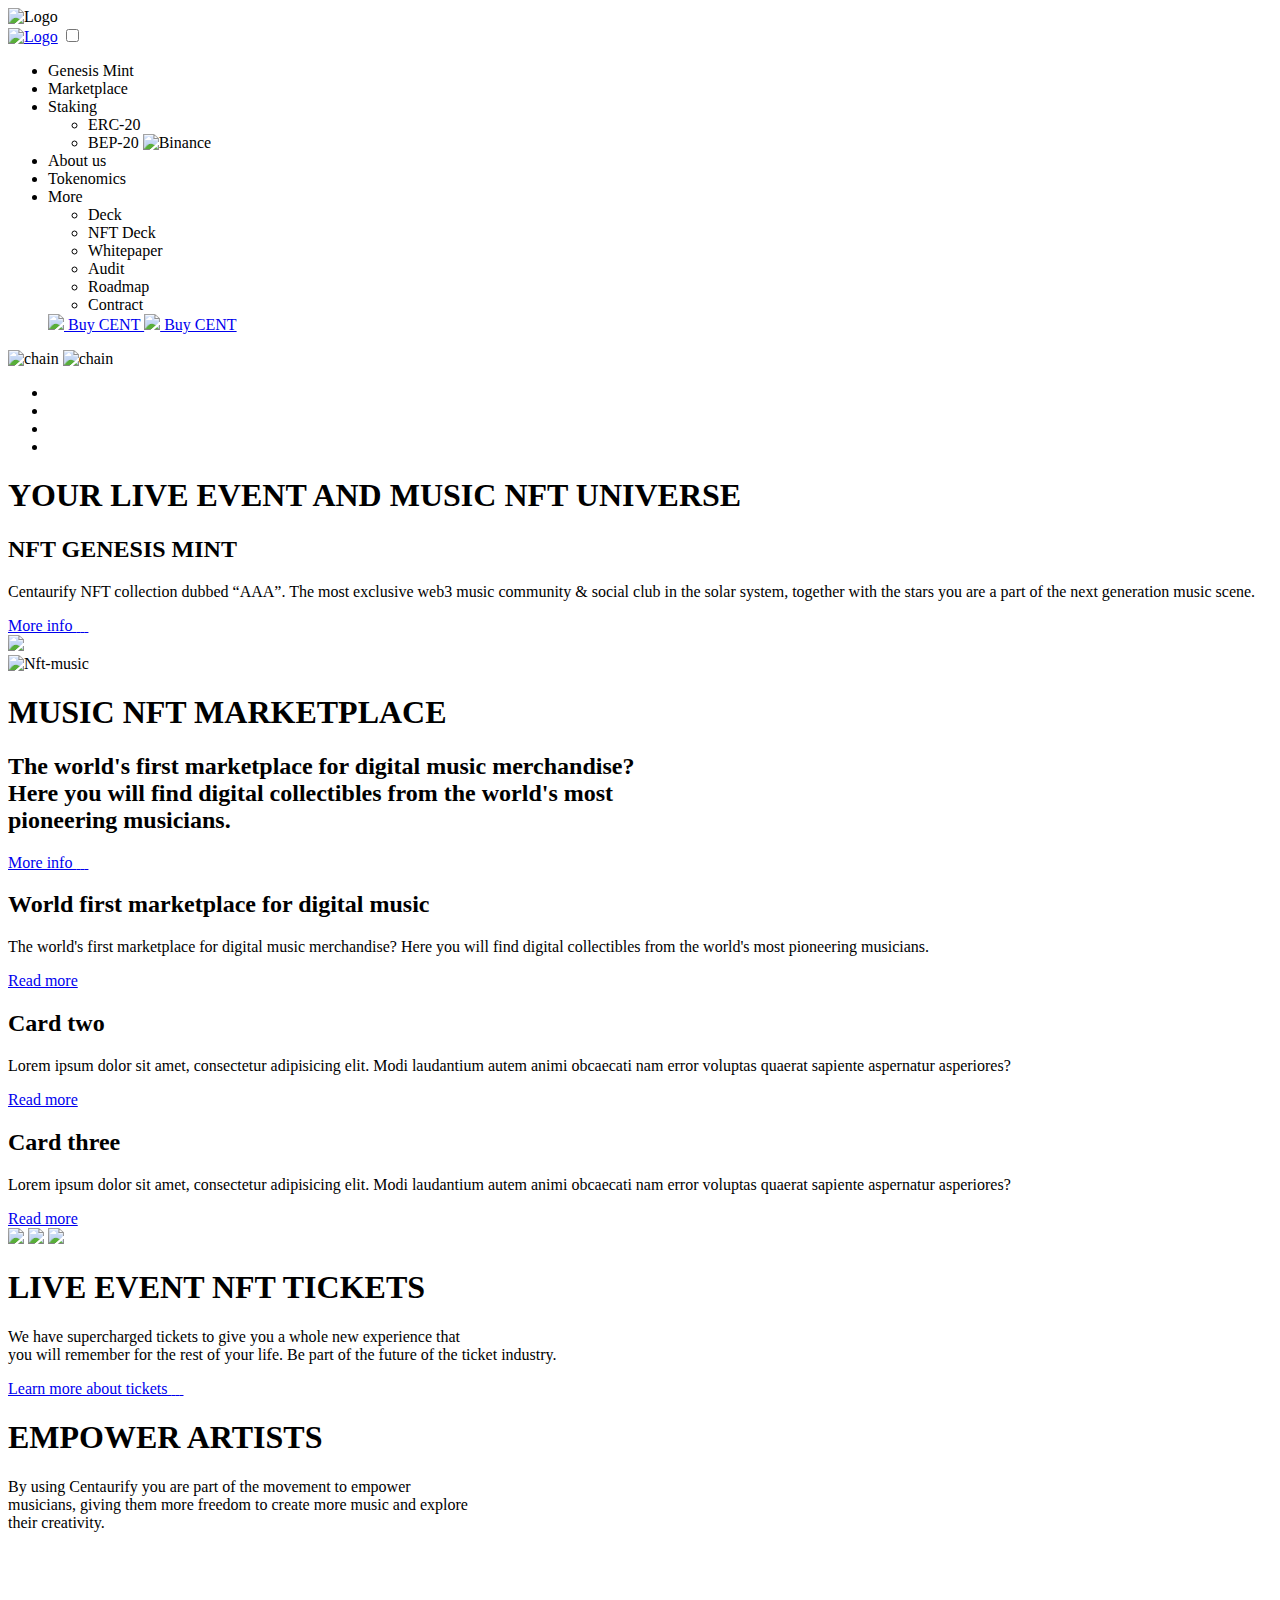
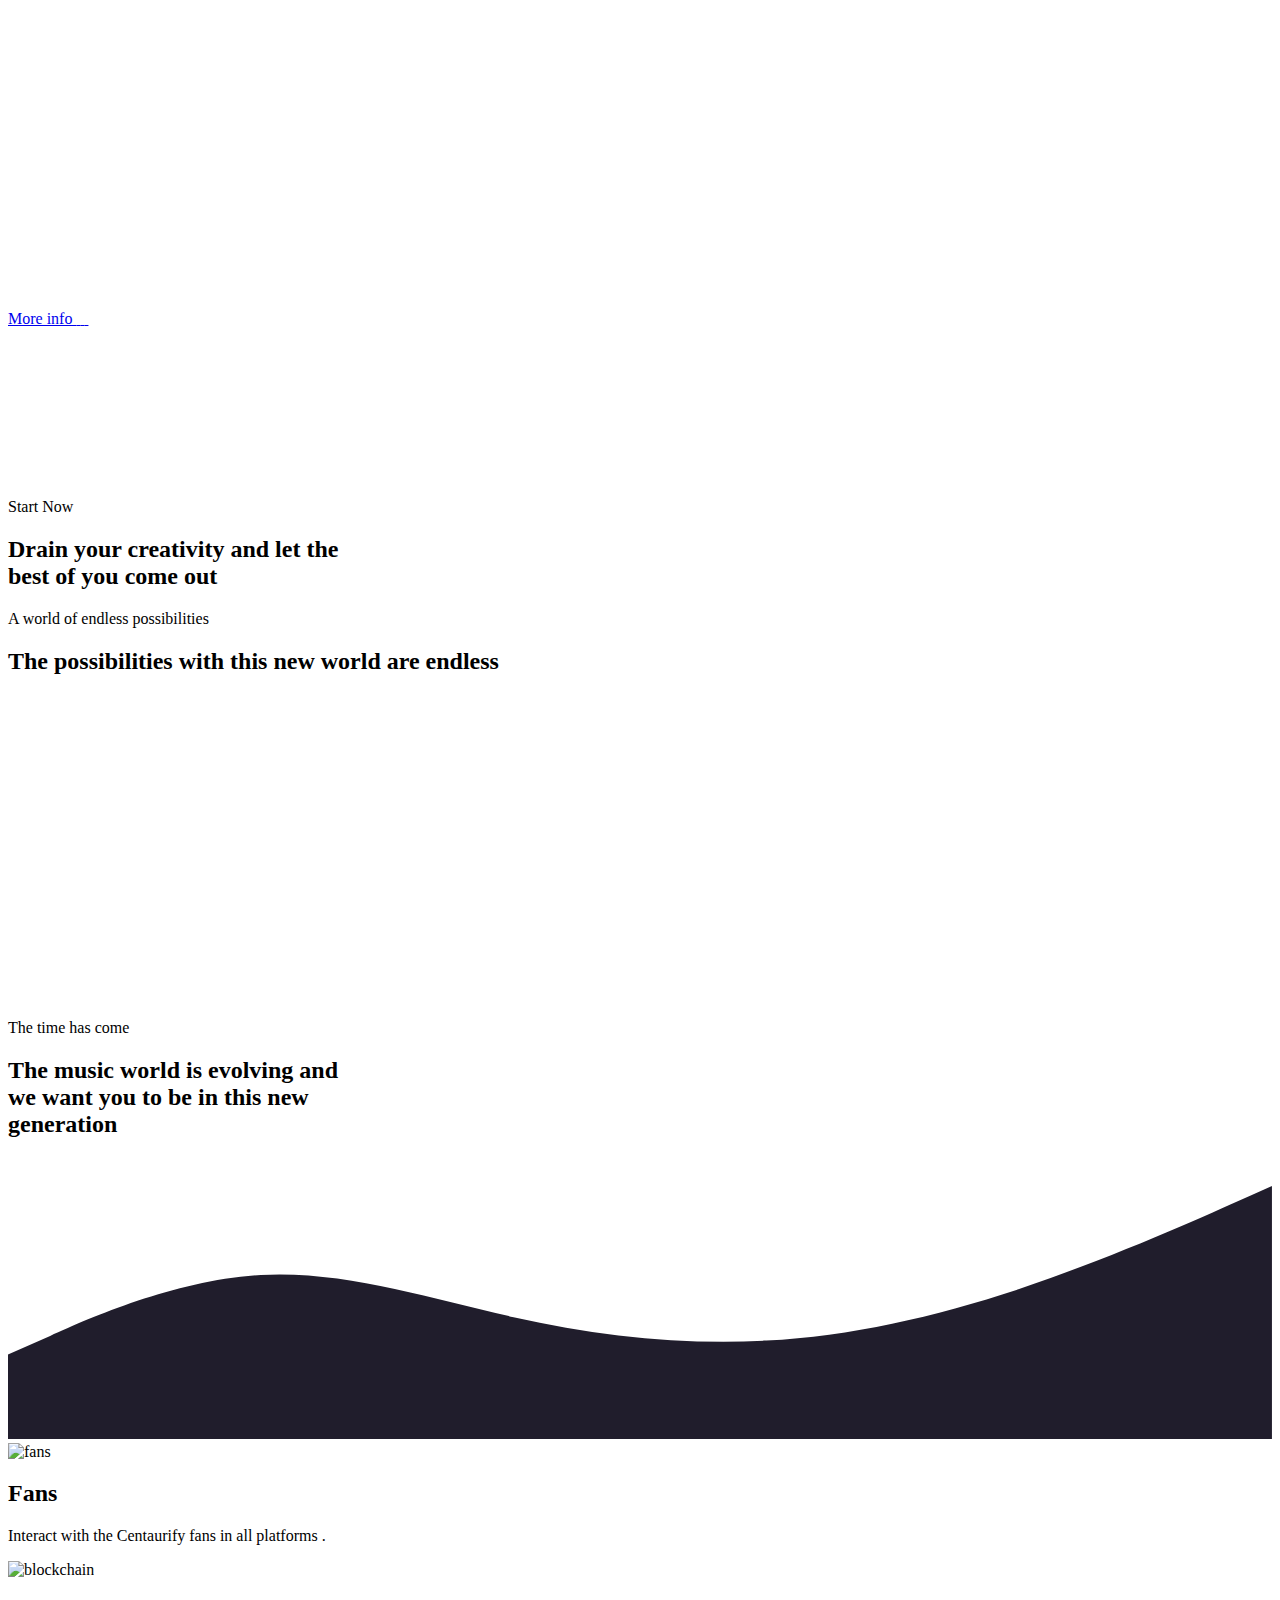
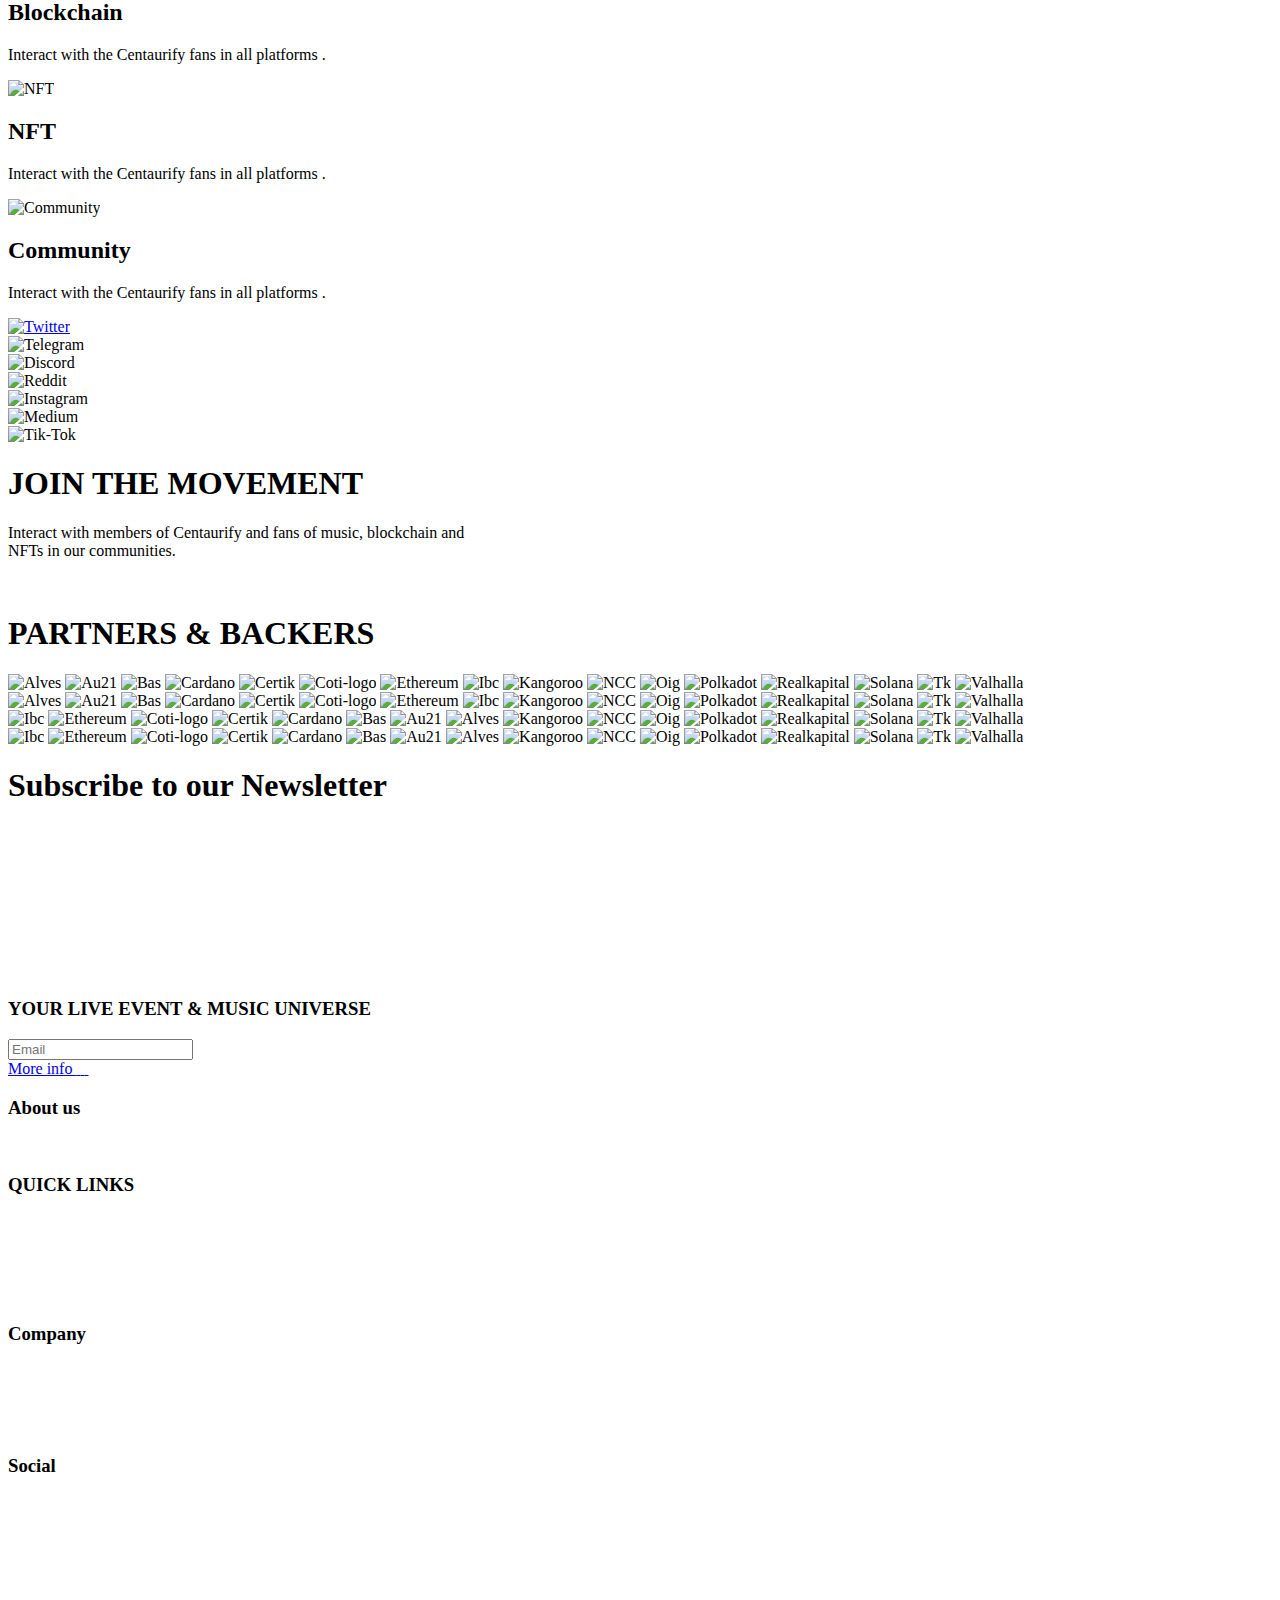
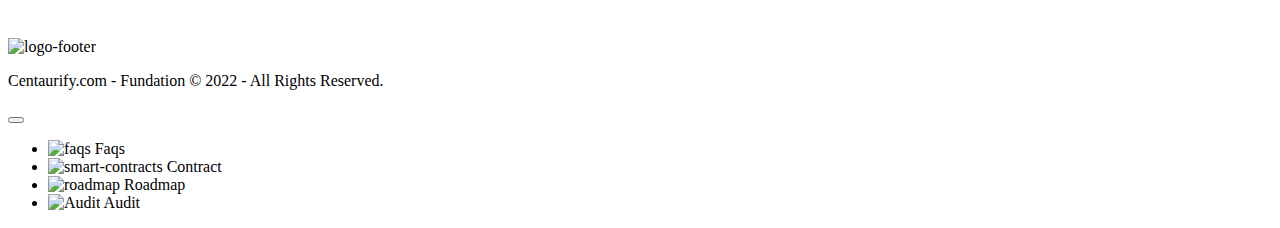
==== Centaurify/index.html @ be647e35 "Centaurify Templates" ====
<!DOCTYPE html>
<html lang="en">
<head>
    <meta charset="UTF-8">
    <meta http-equiv="X-UA-Compatible" content="IE=edge">
    <meta name="viewport" content="width=device-width, initial-scale=1.0">
    <title>Centaurify</title>
    <link rel="shortcut icon" href="/img/Centaurify-logo-removed.png" />
    <link href="https://unpkg.com/aos@2.3.1/dist/aos.css" rel="stylesheet">
    <link rel="stylesheet" href="/style.css" />
 
</head>
<body>

  <!-- Preloader Start -->


  <div class="preloader js-preloader">
    <img src="/img/CSS-Loader-unscreen.gif" alt="Logo">

</div>


<!-- Preloader Ends -->

    
  <!-- Header Section -->

  <header class="header">
    <a href="#" class="logo"
      ><img src="/img/Centaurify-logo-white.png" alt="Logo"
    /></a>

    <input type="checkbox" id="menu-bar" />
    <label for="menu-bar" class="fas fa-bars"></label>

    <nav class="nav">
      <ul class="nav__list">
        <li class="nav__listitem">Genesis Mint</li>
        <li class="nav__listitem">Marketplace
        </li>
        <li class="nav__listitem">Staking
          <ul class="nav__listitemdrop">
            <li>ERC-20 <i class="fab fa-ethereum"></i></li>
            <li>BEP-20 <img src="/img/icons8-binance-16.png" alt="Binance"></li> 
          </ul></li>

          <li class="nav__listitem">About us</li>
          <li class="nav__listitem">Tokenomics</li>
          <li class="nav__listitem">More
            <ul class="nav__listitemdrop-second">
              <li>Deck</li>
              <li>NFT Deck</li> 
              <li>Whitepaper</li> 
              <li>Audit</li> 
              <li>Roadmap</li> 
              <li>Contract</li> 
            </ul></li>

            
      <a class="cent-btn" href="#">
        <img class="cent-img" src="/img/uniswap.svg"> Buy CENT
      </a>

      <a class="cent-btn" href="#">
        <img class="cent-img" src="/img/pancakeswap.svg"> Buy CENT
      </a>




      </ul>
    </nav>
  </header>

<section class="home">
<div class="chains-img">
  <img src="/img/chains.png" alt="chain" class="chain1">
  <img src="/img/chains.png" alt="chain" class="chain2">
</div>

  <div class="slider">
    <ul>
      <li><img src="/img/cent-sneak.png" alt="" /></li>
      <li><img src="/img/cent-sneak.png" alt="" /></li>
      <li><img src="/img/cent-sneak.png" alt="" /></li>
      <li><img src="/img/cent-sneak.png" alt="" /></li>
    </ul>
  </div>

  <div class="container NFT-universe">
    
    <div class="content-home">
      <h1>YOUR LIVE EVENT AND <span class="gradient-text">MUSIC NFT</span> UNIVERSE</h1>
      <h2>NFT GENESIS MINT</h2>
      <p>Centaurify NFT collection dubbed “AAA”. The most exclusive web3 music community & social club in the solar system, together with the stars you are a part of the next generation music scene.</p>
      
      <div class="animated-btn">
        <a href="#" class="button">
          <span class="button__text">
              More info
          </span>
          <img src="/img/sound-waves-3d.webp" alt="" class="button__cone">
          <img src="/img/Purple-happy-face-removebg-preview.png" alt="" class="button__torus">
          <img src="/img/music-3d.webp" alt="" class="button__icosahedron">
          <img src="/img/Green-happy-face-removebg-preview.png" alt="" class="button__sphere">
      </a>
      </div>
    </div>

    <div class="video-gif">

<img src="/img/cent-ticket-purple-crop-unscreen.gif">

    </div>
  </div>
</section>

<section class="nft-marketplace">
  <div class="nft-marketplace-container">
   <div class="marketplace-content">
    <img class="nft-music-welcome" src="/img/Nft-music.png" alt="Nft-music">
<h1 >MUSIC NFT MARKETPLACE</h1>
<H2>The world's first marketplace for digital music merchandise?<br> Here you will find digital collectibles from the world's most <br>pioneering musicians.</H2>
<div class="animated-btn">
  <a href="#" class="button">
    <span class="button__text">
        More info
    </span>
    <img src="/img/sound-waves-3d.webp" alt="" class="button__cone">
    <img src="/img/Purple-happy-face-removebg-preview.png" alt="" class="button__torus">
    <img src="/img/music-3d.webp" alt="" class="button__icosahedron">
    <img src="/img/Green-happy-face-removebg-preview.png" alt="" class="button__sphere">
</a>
</div>
<div class="card-container">
  <div class="box">
    <span></span>
    <div class="card-content">
      <h2 >World first marketplace for digital music</h2>
      <p>The world's first marketplace for digital music merchandise? Here you will find digital collectibles from the world's most pioneering musicians.</p>
      <a href="#">Read more</a>
    </div>
  </div>

  <div class="box">
    <span></span>
    <div class="card-content">
      <h2>Card two</h2>
      <p>Lorem ipsum dolor sit amet, consectetur adipisicing elit. Modi laudantium autem animi obcaecati nam error voluptas quaerat sapiente aspernatur asperiores?</p>
      <a href="#">Read more</a>
    </div>
  </div>

  <div class="box">
    <span></span>
    <div class="card-content">
      <h2>Card three</h2>
      <p>Lorem ipsum dolor sit amet, consectetur adipisicing elit. Modi laudantium autem animi obcaecati nam error voluptas quaerat sapiente aspernatur asperiores?</p>
      <a href="#">Read more</a>
    </div>
  </div>





</div>

<div class="bubbles">
  <span style="--i:11;"></span>
  <span style="--i:12;"></span>
  <span style="--i:23;"></span>
  <span style="--i:10;"></span>
  <span style="--i:14;"></span>
  <span style="--i:23;"></span>
  <span style="--i:18;"></span>
  <span style="--i:16;"></span>
  <span style="--i:19;"></span>
  <span style="--i:20;"></span>
  <span style="--i:22;"></span>
  <span style="--i:25;"></span>
  <span style="--i:18;"></span>
  <span style="--i:21;"></span>
  
 

  
</div>
    </div>

    
    
    </div>
  </div>
</section>




<section id="section2">
  <div class="live-events-container">
    <div class="live-event-img">
      <img class="pack1" src="/img/pack1.png">
      <img class="pack2" src="/img/pack2.png">
      <img class="pack3" src="/img/pack3.png">
          </div>

         
          <div class="live-event-content">
            <h1>LIVE EVENT <span class="gradient-text">NFT TICKETS</span></h1>
            <p>We have supercharged tickets to give you a whole new experience that <br> you will remember for the rest of your life. Be part of the future of the ticket industry.</p>
            
           <div class="animated-btn">
  <a href="#" class="button">
    <span class="button__text">
        Learn more about tickets
    </span>
    <img src="/img/sound-waves-3d.webp" alt="" class="button__cone">
    <img src="/img/Purple-happy-face-removebg-preview.png" alt="" class="button__torus">
    <img src="/img/music-3d.webp" alt="" class="button__icosahedron">
    <img src="/img/Green-happy-face-removebg-preview.png" alt="" class="button__sphere">
</a>
</div>
          </div>



  </div>
</section>





<section class="empower-artists">
  <div class="empower-artists-container">
    

    <div class="empower-artists-content">
<h1>EMPOWER <span class="gradient-text">ARTISTS</span></h1>
<p>By using Centaurify you are part of the movement to empower<br> musicians, giving them more freedom to create more music and explore<br> their creativity.</p>


<div class="small-cards-container">


  <div class="small-card" data-aos="fade-right" data-aos-duration="900">
    <div class="small-image"><img src="/img/creativity.png"></div>
    <div class="small-content">
      <h2>Creativity</h2>
      <p class="special-p">Empower them with creativity</p>
    </div>
  </div>


<div class="small-card" data-aos="fade-right" data-aos-duration="1300">
  <div class="small-image"><img src="/img/freedom.png"></div>
  <div class="small-content">
    <h2>Freedom</h2>
    <p class="special-p">Empower them with creativity</p>
  </div>
</div>



<div class="small-card" data-aos="fade-right" data-aos-duration="1800">
  <div class="small-image"><img src="/img/empowerment.png"></div>
  <div class="small-content">
    <h2>Empower</h2>
    <p class="special-p">Empower them with creativity</p>
  </div>
</div>
  
</div>




<div class="animated-btn">
  <a href="#" class="button">
    <span class="button__text">
        More info
    </span>
    <img src="/img/sound-waves-3d.webp" alt="" class="button__cone">
    <img src="/img/Purple-happy-face-removebg-preview.png" alt="" class="button__torus">
    <img src="/img/music-3d.webp" alt="" class="button__icosahedron">
    <img src="/img/Green-happy-face-removebg-preview.png" alt="" class="button__sphere">
</a>
</div>
</div>

    <div class="empower-artists-cards-group">

      <div class="first-card-group">
        <div class="animated-gif">
          <video src="/img/Cent-video-1.mp4" autoplay loop muted ></video>
        </div>
        <div class="first-card-content">
          <p>Start Now</p>
          <h2>Drain your creativity and let the <br>best of you come out</h2>
        </div>
      </div>


      
      <div class="second-card-group">
<div class="second-card-content">
          <p>A world of endless possibilities</p>
          <h2>The possibilities with this new world are endless</h2>
        </div>


        <div class="second-animated-gif">

          
          <video src="/img/Cent-Tm-video.mp4" autoplay loop muted ></video>
          
        
      </div>
  </div>

  



  <div class="third-card-group">
    
    
    
            <div class="third-animated-gif">
              <video src="/img/last-cent-video.mp4" autoplay loop muted ></video>
          </div>

          <div class="third-card-content">
              <p>The time has come</p>
              <h2>The music world is evolving and <br>we want you to be in this new <br>generation</h2>
            </div>
      </div>
    </div>
</section>

<div class="background-divider"></div>
<section class="join-movement">
  <svg xmlns="http://www.w3.org/2000/svg" viewBox="0 0 1440 320">
    <path fill="#201D2C" fill-opacity="1" d="M0,224L48,202.7C96,181,192,139,288,133.3C384,128,480,160,576,181.3C672,203,768,213,864,208C960,203,1056,181,1152,149.3C1248,117,1344,75,1392,53.3L1440,32L1440,320L1392,320C1344,320,1248,320,1152,320C1056,320,960,320,864,320C768,320,672,320,576,320C480,320,384,320,288,320C192,320,96,320,48,320L0,320Z"></path>
  </svg>
  <div class="join-movement-container">
    <div class="movement-cards">
      
      <div class="col">
        <div class="card-move card-1">

          <div class="topic-image ">
            <img src="/img/fans.png" alt="fans">
          </div>
          
          <h2>Fans</h2>
          <div class="divider fans-divider"></div>
          <p>Interact with the Centaurify fans in all platforms .</p>
          
        </div>


        <div class="card-move card-2">
          <div class="topic-image">
            <img src="/img/blockchain.png" alt="blockchain">
          </div>
          
          <h2>Blockchain</h2>
          <div class="divider blockchain-divider"></div>
          <p>Interact with the Centaurify fans in all platforms .</p>
        </div>



        <div class="card-move card-3">
          <div class="topic-image">
            <img src="/img/mobile-nft.png" alt="NFT">
          </div>
          
          <h2>NFT</h2>
          <div class="divider NFT-divider"></div>
          <p>Interact with the Centaurify fans in all platforms .</p>
        </div>



        <div class="card-move card-4" >
          <div class="topic-image">
            <img src="/img/online-community.png" alt="Community">
          </div>
          
          <h2>Community</h2>
          <div class="divider Community-divider"></div>
          <p>Interact with the Centaurify fans in all platforms .</p>
        </div>

        <div class="social-media" >


  <div class="glass-btn blue-btn">
    <!--<div class="content">
      h
    </div> -->
    <a href="https://twitter.com/Centaurify" target="_blank">
      <img src="/img/Twitter-logo.svg.png" alt="Twitter" style="width: 2.5em;">
    </a>
    
  </div>

  <div class="glass-btn clear-blue-btn">
    <!-- <div class="content">
      e
    </div> -->
    <img src="/img/Telegram_logo.svg.png" alt="Telegram" style="width: 2.5em;">
  </div>
  
  <div class="glass-btn purple-btn">
    <!-- <div class="content">
      y
    </div> -->
    <img src="/img/Discord.png" alt="Discord" style="width: 2.5em;">
  </div>


  <div class="glass-btn orange-btn">
    <!-- <div class="content">
      e
    </div> -->
    <img src="/img/Reddit.png" alt="Reddit" style="width: 2.5em;">
  </div>


  <div class="glass-btn multi-color-btn">
    <!-- <div class="content">
      e
    </div> -->
    <img src="/img/Instagram_logo_2016.svg.webp" alt="Instagram" style="width: 2.5em;">
  </div>


  <div class="glass-btn black-btn">
    <!-- <div class="content">
      e
    </div> -->
    <img src="/img/Medium.png" alt="Medium" style="width: 2.5em;">
  </div>

  <div class="glass-btn blue-tik-btn">
    <!-- <div class="content">
      e
    </div> -->
    <img src="/img/TikTok.png" alt="Tik-Tok" style="width: 2.5em;">
  </div>
</div>




      </div>
    </div>
    <div class="movement-content">
      <h1>JOIN THE MOVEMENT</h1>
<p>Interact with members of Centaurify and fans of music, blockchain and <br>NFTs in our communities.</p>


<div class="tickets-pics" data-aos="fade-up" data-aos-duration="1800">
  <img src="/img/Purple-ticket.png" class="purple-ticket" alt="Purple-ticket">
  <img src="/img/Golden-ticket.png" class="golden-ticket" alt="Purple-ticket">
  <img src="/img/Blue-ticket.png" class="blue-ticket" alt="Purple-ticket">
</div>

    
    </div>
  </div>
</section>


<section class="partners">

  <div class="partners-content">
<h1>PARTNERS & BACKERS</h1>
  </div>


  <article class="wrapper">
    <div class="marquee">
      <div class="marquee__group">
        <img src="/Partners-img/alves_ventures.svg" alt="Alves">

        <img src="/Partners-img/au21_capital.svg" alt="Au21">
        
        <img src="/Partners-img/bas.svg" alt="Bas">
        
        <img src="/Partners-img/cardano_logo.svg" alt="Cardano">
        
        <img src="/Partners-img/certik_logo.svg" alt="Certik">

        <img src="/Partners-img/coti_logo.svg" alt="Coti-logo">

        <img src="/Partners-img/ethereum_logo.svg" alt="Ethereum">

        <img src="/Partners-img/ibc.svg" alt="Ibc">

        <img src="/Partners-img/kangaroo.svg" alt="Kangoroo">

        <img src="/Partners-img/n_c_c.svg" alt="NCC">

        <img src="/Partners-img/oig.svg" alt="Oig">

        <img src="/Partners-img/polkadot_logo.svg" alt="Polkadot">

        <img src="/Partners-img/realkapital_investor.svg" alt="Realkapital">

        <img src="/Partners-img/solana_logo.svg" alt="Solana">

        <img src="/Partners-img/tk.svg" alt="Tk">

        <img src="/Partners-img/valhalla_capital.svg" alt="Valhalla">

      </div>
  
      <div aria-hidden="true" class="marquee__group">
        <img src="/Partners-img/alves_ventures.svg" alt="Alves">
        
        <img src="/Partners-img/au21_capital.svg" alt="Au21">

        <img src="/Partners-img/bas.svg" alt="Bas">


        <img src="/Partners-img/cardano_logo.svg" alt="Cardano">
        
        
        <img src="/Partners-img/certik_logo.svg" alt="Certik">

        <img src="/Partners-img/coti_logo.svg" alt="Coti-logo">

        <img src="/Partners-img/ethereum_logo.svg" alt="Ethereum">
        
       
        <img src="/Partners-img/ibc.svg" alt="Ibc">

        <img src="/Partners-img/kangaroo.svg" alt="Kangoroo">

        <img src="/Partners-img/n_c_c.svg" alt="NCC">

        <img src="/Partners-img/oig.svg" alt="Oig">

        <img src="/Partners-img/polkadot_logo.svg" alt="Polkadot">

        <img src="/Partners-img/realkapital_investor.svg" alt="Realkapital">

        <img src="/Partners-img/solana_logo.svg" alt="Solana">

        <img src="/Partners-img/tk.svg" alt="Tk">

        <img src="/Partners-img/valhalla_capital.svg" alt="Valhalla">

      </div>
    </div>
  
    <div class="marquee marquee--reverse">
      <div class="marquee__group">
        
        <img src="/Partners-img/ibc.svg" alt="Ibc">
        
        <img src="/Partners-img/ethereum_logo.svg" alt="Ethereum">
        
        <img src="/Partners-img/coti_logo.svg" alt="Coti-logo">
        
        <img src="/Partners-img/certik_logo.svg" alt="Certik">
        
        <img src="/Partners-img/cardano_logo.svg" alt="Cardano">
        
        <img src="/Partners-img/bas.svg" alt="Bas">
        
        <img src="/Partners-img/au21_capital.svg" alt="Au21">

        <img src="/Partners-img/alves_ventures.svg" alt="Alves">

        <img src="/Partners-img/kangaroo.svg" alt="Kangoroo">

        <img src="/Partners-img/n_c_c.svg" alt="NCC">

        <img src="/Partners-img/oig.svg" alt="Oig">

        <img src="/Partners-img/polkadot_logo.svg" alt="Polkadot">

        <img src="/Partners-img/realkapital_investor.svg" alt="Realkapital">

        <img src="/Partners-img/solana_logo.svg" alt="Solana">

        <img src="/Partners-img/tk.svg" alt="Tk">

        <img src="/Partners-img/valhalla_capital.svg" alt="Valhalla">

      </div>
  
      <div aria-hidden="true" class="marquee__group">
       
        <img src="/Partners-img/ibc.svg" alt="Ibc">
        
        <img src="/Partners-img/ethereum_logo.svg" alt="Ethereum">
        
        <img src="/Partners-img/coti_logo.svg" alt="Coti-logo">
        
        <img src="/Partners-img/certik_logo.svg" alt="Certik">
        
        <img src="/Partners-img/cardano_logo.svg" alt="Cardano">
        
        <img src="/Partners-img/bas.svg" alt="Bas">
        
        <img src="/Partners-img/au21_capital.svg" alt="Au21">


        <img src="/Partners-img/alves_ventures.svg" alt="Alves">

        <img src="/Partners-img/kangaroo.svg" alt="Kangoroo">

        <img src="/Partners-img/n_c_c.svg" alt="NCC">

        <img src="/Partners-img/oig.svg" alt="Oig">

        <img src="/Partners-img/polkadot_logo.svg" alt="Polkadot">

        <img src="/Partners-img/realkapital_investor.svg" alt="Realkapital">

        <img src="/Partners-img/solana_logo.svg" alt="Solana">

        <img src="/Partners-img/tk.svg" alt="Tk">

        <img src="/Partners-img/valhalla_capital.svg" alt="Valhalla">

      </div>
    </div>
  </article>
  
  <svg style="display: none" xmlns="http://www.w3.org/2000/svg">
    <defs>

      
      <symbol id="mcdonalds" viewBox="0 0 24 24">
        <path d="M17.243 3.006c2.066 0 3.742 8.714 3.742 19.478H24c0-11.588-3.042-20.968-6.766-20.968-2.127 0-4.007 2.81-5.248 7.227-1.241-4.416-3.121-7.227-5.231-7.227C3.031 1.516 0 10.888 0 22.476h3.014c0-10.763 1.658-19.47 3.724-19.47 2.066 0 3.741 8.05 3.741 17.98h2.997c0-9.93 1.684-17.98 3.75-17.98Z" />
      </symbol>
  
      <symbol id="jordan" viewBox="0 0 24 24">
        <path d="M13.55 2.194v-.075c0-.35.113-.663.338-.938.225-.275.512-.412.862-.412s.663.112.938.337.425.525.45.9c.025.375-.088.688-.338.938s-.55.375-.9.375l-.225.075.075.112-.075.413-.15 1.2c.05.05.075.1.075.15l-.15.75c-.05.1-.1.175-.15.225l-.075.3a22.59 22.59 0 01-.45 1.575v.15c-.05.25-.087.45-.112.6-.025.15-.113.4-.263.75-.1.2-.1.525 0 .975l.075.075c0 .15.063.325.188.525s.187.375.187.525c.05 1-.025 1.85-.225 2.55l.15.45c.6.3.775.625.525.975l.375.15c.6.3 1.025.562 1.275.787.25.225.5.463.75.713.2.05.35.125.45.225l.225.075c1.05.7 2.1 1.55 3.15 2.55l.3.225v.075l-.075.15.225.15h.075c.15.1.25.15.3.15h.075c.05 0 .1-.025.15-.075l.15-.075c.1-.1.2-.175.3-.225h.3c.05 0 .05.025 0 .075l-.3.15-.375.45h.525l.525.075c.15-.05.275-.1.375-.15l.375-.225c.15-.05.3 0 .45.15h.075c.05.05.025.125-.075.225l-.9.825c-.25.2-.475.325-.675.375l-.975.675c-.05.05-.1.05-.15 0l-.225-.3-.15-.3-.188-.263-.225-.3-.187-.225-.15-.187-.3-.225c-.1 0-.2-.025-.3-.075l-.975-.75c-.15 0-.325-.075-.525-.225-.75-.65-1.25-1.05-1.5-1.2l-.45-.3-.9-.15c-.3-.05-.7-.2-1.2-.45l-.6-.3c-.4-.2-.675-.3-.825-.3l-.3-.15c-.2-.05-.35-.1-.45-.15l-.15-.15c-.1 0-.2.025-.3.075l-1.5.75-1.875.825c-.5.4-.975.725-1.425.975l-.825.375-1.275.9c-.1.1-.2.1-.3 0l-.15.15c-.15.05-.25.075-.3.075l-.3.15v.15H3.2l-.15.225c-.1.2-.2.312-.3.337-.1.025-.162.063-.187.113a.434.434 0 01-.075.112l-.15.15-.225.15-.338-.037-.45.075-.3.075c-.25.05-.45.012-.6-.113-.15-.125-.275-.312-.375-.562-.1-.15-.05-.275.15-.375l.075-.075c.05-.05.125-.075.225-.075h.45l.6-.225.3-.075c0-.1.025-.175.075-.225.05-.05.125-.075.225-.075v-.075a.666.666 0 01-.075-.3c-.05-.1-.063-.175-.037-.225.025-.05.05-.075.075-.075h.037l.075.225c.05.25.125.325.225.225l.075-.15c.05-.1.125-.15.225-.15l.15.15.15-.15-.075-.075c0-.05.025-.075.075-.075l.3-.3c.25-.3.55-.575.9-.825.7-.55 1.45-.975 2.25-1.275.25-.25.525-.375.825-.375.2-.35.5-.725.9-1.125.35-.25.6-.425.75-.525.1-.2.225-.3.375-.3h.075l.15-.15c.1-.05.175-.1.225-.15v-.375c0-.25.025-.45.075-.6.05-.15.175-.225.375-.225l.3-.3c-.1-.2-.15-.425-.15-.675h-.075c-.1-.15-.15-.3-.15-.45-.15-.25-.25-.45-.3-.6H9.65c-.05.15-.175.25-.375.3l-.075.15c-.2.35-.375.612-.525.787-.15.175-.425.388-.825.638-.25.25-.425.525-.525.825-.05.15-.05.3 0 .45l-.075.15h.075c0 .1.025.15.075.15h.075c.1.05.15.112.15.187s-.075.1-.225.075a.606.606 0 01-.337-.15c-.075-.075-.138-.112-.188-.112l-.225.225c-.1.15-.2.212-.3.187-.1-.025-.125-.062-.075-.112l.075-.075c.05-.1.05-.15 0-.15l-.6.15c-.05.05-.112.05-.187 0s-.063-.1.037-.15l.375-.15c0-.05-.025-.075-.075-.075-.2.1-.4.125-.6.075l-.375-.075-.075-.075c0-.05.025-.075.075-.075.2.05.45.025.75-.075l.525-.225.6-.675.075-.15c.2-.4.413-.763.638-1.088a3.68 3.68 0 01.712-.787l.075-.3c.1-.2.2-.375.3-.525.1-.15.225-.35.375-.6l.225-.3c.2-.3.425-.45.675-.45l.225-.225c.05-.05.075-.125.075-.225l.15-.15-.075-.075c-.3-.25-.45-.475-.45-.675-.05-.35.063-.65.338-.9s.55-.363.825-.338c.275.025.487.113.637.263l.15.15c.05 0 .075.025.075.075l.3.15v.225c.1.1.15.175.15.225.1-.15.25-.325.45-.525l.375-1.2c0-.2.05-.4.15-.6l.15-.225v-.15l.225-.9h.15l.225-.9a.933.933 0 000-.525l-.3-.75-.15-.6z" />
      </symbol>
  
      <symbol id="aws" viewBox="0 0 24 24">
        <path d="M6.763 10.036c0 .296.032.535.088.71.064.176.144.368.256.576.04.063.056.127.056.183 0 .08-.048.16-.152.24l-.503.335a.383.383 0 0 1-.208.072c-.08 0-.16-.04-.239-.112a2.47 2.47 0 0 1-.287-.375 6.18 6.18 0 0 1-.248-.471c-.622.734-1.405 1.101-2.347 1.101-.67 0-1.205-.191-1.596-.574-.391-.384-.59-.894-.59-1.533 0-.678.239-1.23.726-1.644.487-.415 1.133-.623 1.955-.623.272 0 .551.024.846.064.296.04.6.104.918.176v-.583c0-.607-.127-1.03-.375-1.277-.255-.248-.686-.367-1.3-.367-.28 0-.568.031-.863.103-.295.072-.583.16-.862.272a2.287 2.287 0 0 1-.28.104.488.488 0 0 1-.127.023c-.112 0-.168-.08-.168-.247v-.391c0-.128.016-.224.056-.28a.597.597 0 0 1 .224-.167c.279-.144.614-.264 1.005-.36a4.84 4.84 0 0 1 1.246-.151c.95 0 1.644.216 2.091.647.439.43.662 1.085.662 1.963v2.586zm-3.24 1.214c.263 0 .534-.048.822-.144.287-.096.543-.271.758-.51.128-.152.224-.32.272-.512.047-.191.08-.423.08-.694v-.335a6.66 6.66 0 0 0-.735-.136 6.02 6.02 0 0 0-.75-.048c-.535 0-.926.104-1.19.32-.263.215-.39.518-.39.917 0 .375.095.655.295.846.191.2.47.296.838.296zm6.41.862c-.144 0-.24-.024-.304-.08-.064-.048-.12-.16-.168-.311L7.586 5.55a1.398 1.398 0 0 1-.072-.32c0-.128.064-.2.191-.2h.783c.151 0 .255.025.31.08.065.048.113.16.16.312l1.342 5.284 1.245-5.284c.04-.16.088-.264.151-.312a.549.549 0 0 1 .32-.08h.638c.152 0 .256.025.32.08.063.048.12.16.151.312l1.261 5.348 1.381-5.348c.048-.16.104-.264.16-.312a.52.52 0 0 1 .311-.08h.743c.127 0 .2.065.2.2 0 .04-.009.08-.017.128a1.137 1.137 0 0 1-.056.2l-1.923 6.17c-.048.16-.104.263-.168.311a.51.51 0 0 1-.303.08h-.687c-.151 0-.255-.024-.32-.08-.063-.056-.119-.16-.15-.32l-1.238-5.148-1.23 5.14c-.04.16-.087.264-.15.32-.065.056-.177.08-.32.08zm10.256.215c-.415 0-.83-.048-1.229-.143-.399-.096-.71-.2-.918-.32-.128-.071-.215-.151-.247-.223a.563.563 0 0 1-.048-.224v-.407c0-.167.064-.247.183-.247.048 0 .096.008.144.024.048.016.12.048.2.08.271.12.566.215.878.279.319.064.63.096.95.096.502 0 .894-.088 1.165-.264a.86.86 0 0 0 .415-.758.777.777 0 0 0-.215-.559c-.144-.151-.416-.287-.807-.415l-1.157-.36c-.583-.183-1.014-.454-1.277-.813a1.902 1.902 0 0 1-.4-1.158c0-.335.073-.63.216-.886.144-.255.335-.479.575-.654.24-.184.51-.32.83-.415.32-.096.655-.136 1.006-.136.175 0 .359.008.535.032.183.024.35.056.518.088.16.04.312.08.455.127.144.048.256.096.336.144a.69.69 0 0 1 .24.2.43.43 0 0 1 .071.263v.375c0 .168-.064.256-.184.256a.83.83 0 0 1-.303-.096 3.652 3.652 0 0 0-1.532-.311c-.455 0-.815.071-1.062.223-.248.152-.375.383-.375.71 0 .224.08.416.24.567.159.152.454.304.877.44l1.134.358c.574.184.99.44 1.237.767.247.327.367.702.367 1.117 0 .343-.072.655-.207.926-.144.272-.336.511-.583.703-.248.2-.543.343-.886.447-.36.111-.734.167-1.142.167zM21.698 16.207c-2.626 1.94-6.442 2.969-9.722 2.969-4.598 0-8.74-1.7-11.87-4.526-.247-.223-.024-.527.272-.351 3.384 1.963 7.559 3.153 11.877 3.153 2.914 0 6.114-.607 9.06-1.852.439-.2.814.287.383.607zM22.792 14.961c-.336-.43-2.22-.207-3.074-.103-.255.032-.295-.192-.063-.36 1.5-1.053 3.967-.75 4.254-.399.287.36-.08 2.826-1.485 4.007-.215.184-.423.088-.327-.151.32-.79 1.03-2.57.695-2.994z" />
      </symbol>
  
      <symbol id="spotify" viewBox="0 0 24 24">
        <path d="M12 0C5.4 0 0 5.4 0 12s5.4 12 12 12 12-5.4 12-12S18.66 0 12 0zm5.521 17.34c-.24.359-.66.48-1.021.24-2.82-1.74-6.36-2.101-10.561-1.141-.418.122-.779-.179-.899-.539-.12-.421.18-.78.54-.9 4.56-1.021 8.52-.6 11.64 1.32.42.18.479.659.301 1.02zm1.44-3.3c-.301.42-.841.6-1.262.3-3.239-1.98-8.159-2.58-11.939-1.38-.479.12-1.02-.12-1.14-.6-.12-.48.12-1.021.6-1.141C9.6 9.9 15 10.561 18.72 12.84c.361.181.54.78.241 1.2zm.12-3.36C15.24 8.4 8.82 8.16 5.16 9.301c-.6.179-1.2-.181-1.38-.721-.18-.601.18-1.2.72-1.381 4.26-1.26 11.28-1.02 15.721 1.621.539.3.719 1.02.419 1.56-.299.421-1.02.599-1.559.3z" />
      </symbol>
  
      <symbol id="burger-king" viewBox="0 0 24 24">
        <path d="M15.39 12.614c-.72 0-1.11.538-1.11 1.215v1.508c0 .125-.043.182-.12.182-.056 0-.098-.035-.147-.133l-.971-1.885c-.37-.72-.755-.887-1.196-.887-.734 0-1.14.552-1.14 1.243v4.314c0 .678.392 1.215 1.112 1.215.72 0 1.112-.537 1.112-1.215v-1.507c0-.126.042-.182.119-.182.055 0 .097.035.146.133l.972 1.885c.37.719.769.886 1.195.886.735 0 1.14-.551 1.14-1.242v-4.315c0-.677-.391-1.215-1.111-1.215zm-4.02-.405c.364 0 .68-.286.68-.642 0-.238-.099-.412-.224-.572-.203-.266-.385-.496-.476-.74-.02-.056-.007-.105.056-.154.217-.167.469-.537.469-1.124 0-.886-.734-1.389-1.622-1.389h-.79c-.553 0-.819.321-.819.754v3.114c0 .419.245.754.692.754.448 0 .693-.335.693-.754v-.74c0-.09.042-.133.111-.133.084 0 .112.049.126.133.063.356.23.837.42 1.082.237.314.46.411.685.411zm-1.146-2.666h-.098c-.119 0-.175-.07-.175-.161v-.474c0-.09.056-.16.175-.16h.098c.294 0 .385.208.385.39 0 .174-.091.405-.385.405zm-3.761 2.666c1.132 0 1.734-.677 1.734-1.528V8.328c0-.419-.245-.754-.692-.754-.448 0-.693.335-.693.754v2.276c0 .167-.097.363-.35.363-.251 0-.335-.196-.335-.363V8.328c0-.419-.252-.754-.7-.754-.447 0-.691.335-.691.754v2.353c0 .852.594 1.528 1.727 1.528zm12.011-.034c.392 0 .7-.23.7-.65 0-.412-.308-.642-.7-.642h-.63c-.118 0-.174-.07-.174-.16v-.133c0-.091.056-.161.175-.161h.482c.336 0 .602-.202.602-.559 0-.355-.266-.558-.602-.558h-.482c-.12 0-.175-.07-.175-.16V9.04c0-.091.056-.161.175-.161h.629c.392 0 .7-.23.7-.65 0-.411-.308-.642-.7-.642h-1.321c-.553 0-.818.321-.818.754v3.079c0 .432.265.754.818.754h1.321zm2.642 3.127h-.342c-.615 0-1.09.286-1.09.914 0 .573.517.845.901.845.189 0 .322.056.322.202 0 .182-.224.3-.462.3-.79 0-1.328-.537-1.328-1.535 0-1.11.734-1.515 1.3-1.515.692 0 .804.349 1.287.349a.927.927 0 0 0 .936-.915.95.95 0 0 0-.398-.788c-.427-.315-1.07-.545-1.979-.545-1.629 0-3.216 1.026-3.216 3.414 0 2.282 1.587 3.35 3.153 3.35 1.643 0 2.685-1.012 2.685-2.492 0-.935-.587-1.584-1.769-1.584zm-12.43-2.688c-.783 0-1.21.587-1.21 1.32v4.132c0 .734.427 1.32 1.21 1.32.783 0 1.21-.586 1.21-1.32v-4.132c0-.733-.427-1.32-1.21-1.32zm11.494-.405c.447 0 .692-.335.692-.754v-.74c0-.09.042-.132.112-.132.084 0 .111.049.125.133.063.355.231.837.42 1.082.238.314.461.412.685.412.363 0 .678-.286.678-.643 0-.237-.098-.412-.224-.572-.237-.3-.384-.496-.475-.74-.02-.056-.007-.105.056-.153.217-.168.469-.538.469-1.124 0-.887-.735-1.39-1.623-1.39h-.79c-.552 0-.817.321-.817.754v3.114c0 .419.244.753.692.753zm.615-3.301c0-.09.056-.161.175-.161h.098c.293 0 .384.21.384.391 0 .175-.09.405-.384.405h-.098c-.12 0-.175-.07-.175-.16zm-18.87 3.267h.986c.93 0 1.496-.622 1.496-1.397 0-.621-.37-.907-.454-.977-.035-.028-.07-.056-.07-.084 0-.035.021-.048.056-.09.133-.154.266-.398.266-.754 0-.838-.567-1.285-1.448-1.285h-.832c-.552 0-.817.321-.817.754v3.079c0 .433.265.754.817.754zm.413-3.386c0-.09.056-.16.175-.16h.09c.301 0 .392.209.392.39 0 .168-.09.405-.391.405h-.091c-.12 0-.175-.07-.175-.16zm0 1.634c0-.091.056-.161.175-.161h.126c.335 0 .433.223.433.426 0 .181-.098.44-.433.44h-.126c-.12 0-.175-.07-.175-.161zm11.878 1.794c1.098 0 1.79-.699 1.79-1.718 0-.649-.391-1.096-1.174-1.096h-.224c-.413 0-.734.196-.734.636 0 .39.342.58.601.58.133 0 .217.041.217.139 0 .125-.147.21-.315.21-.524 0-.88-.37-.88-1.062 0-.768.489-1.047.866-1.047.462 0 .539.238.86.238.37 0 .623-.308.623-.629a.669.669 0 0 0-.266-.544c-.294-.217-.706-.377-1.321-.377-1.084 0-2.14.712-2.14 2.36 0 1.576 1.056 2.31 2.097 2.31zm-8.718 3.762a.354.354 0 0 1-.07-.188c0-.077.042-.133.126-.21.196-.181.678-.635.944-1.047.202-.314.286-.6.286-.837 0-.607-.552-1.082-1.153-1.082-.385 0-.748.216-.993.614-.329.53-.72 1.145-.972 1.39-.063.062-.098.076-.146.076-.084 0-.12-.056-.12-.146v-.699c0-.684-.405-1.235-1.139-1.235-.74 0-1.14.551-1.14 1.235v4.3c0 .685.399 1.237 1.14 1.237.734 0 1.14-.552 1.14-1.236v-.991c0-.084.035-.147.119-.147.111 0 .14.112.167.168.161.384.63 1.2 1.063 1.682.294.32.657.524 1.042.524.65 0 1.196-.566 1.196-1.173 0-.377-.161-.657-.469-.991-.392-.427-.853-.986-1.021-1.244zm15.751 6.702C19.432 23.707 16.313 24 12 24c-4.313 0-7.432-.293-9.25-1.32-1.09-.614-1.642-1.451-1.642-2.052 0-.342.181-.537.587-.537h20.61c.406 0 .587.195.587.537 0 .6-.552 1.438-1.643 2.053zm1.056-15.917H1.695c-.406 0-.587-.209-.587-.586C1.108 3.944 4.47 0 12 0c7.46 0 10.892 3.944 10.892 6.178 0 .377-.181.586-.587.586Z" />
      </symbol>
  
      <symbol id="honda" viewBox="0 0 24 24">
        <path d="M23.902 6.87c-.33-3.218-2.47-3.895-4.354-4.204-.946-.16-2.63-.3-3.716-.34-.946-.06-3.168-.09-3.835-.09-.657 0-2.89.03-3.835.09-1.076.04-2.77.18-3.716.34C2.563 2.985.42 3.66.092 6.87c-.08.877-.1 2.023-.09 3.248.03 2.031.2 3.406.3 4.363.07.657.338 2.62.687 3.636.478 1.395.916 1.803 1.424 2.222.937.757 2.471.996 2.79 1.056 1.733.31 5.24.368 6.784.368 1.544 0 5.05-.05 6.784-.368.329-.06 1.863-.29 2.79-1.056.508-.419.946-.827 1.424-2.222.35-1.016.628-2.979.698-3.636.1-.957.279-2.332.299-4.363.04-1.225.01-2.371-.08-3.248m-1.176 5.4c-.19 2.57-.418 4.104-.747 5.22-.29.976-.637 1.623-1.165 2.092-.867.787-2.063.956-2.76 1.056-1.514.23-4.055.3-6.057.3-2.002 0-4.543-.08-6.057-.3-.697-.1-1.893-.269-2.76-1.056-.518-.469-.876-1.126-1.155-2.093-.329-1.105-.558-2.65-.747-5.22-.11-1.543-.09-4.054.08-5.4.258-2.011 1.255-3.018 3.387-3.396.996-.18 2.34-.31 3.606-.37 1.016-.07 2.7-.1 3.636-.09.936-.01 2.62.03 3.636.09 1.275.06 2.61.19 3.606.37 2.142.378 3.139 1.395 3.388 3.397.199 1.345.229 3.856.11 5.4m-5.202-8.39c-.548 2.462-.767 3.588-1.216 5.37-.428 1.715-.767 3.298-1.335 4.065-.587.777-1.365.947-1.893 1.006-.279.03-.478.04-1.066.05-.596 0-.796-.02-1.075-.05-.528-.06-1.315-.229-1.892-1.006-.578-.767-.907-2.35-1.335-4.064-.47-1.773-.678-2.91-1.236-5.37 0 0-.548.02-.797.04-.329.02-.588.05-.867.09.343 5.372.692 11.079 1.126 16.13a21.983 21.983 0 002.39.169c.33-1.266.748-3.02 1.207-3.767.378-.608.966-.677 1.295-.717.518-.07.956-.08 1.165-.08.2-.01.637 0 1.165.08.33.05.917.11 1.295.717.47.747.877 2.5 1.206 3.766 0 0 .358-.01 1.165-.05.41-.018.82-.058 1.226-.12.458-5.39.785-10.728 1.126-16.128-.28-.04-.538-.07-.867-.09-.23-.02-.787-.04-.787-.04z" />
      </symbol>
  
      <symbol id="notion" viewBox="0 0 24 24">
        <path d="M4.459 4.208c.746.606 1.026.56 2.428.466l13.215-.793c.28 0 .047-.28-.046-.326L17.86 1.968c-.42-.326-.981-.7-2.055-.607L3.01 2.295c-.466.046-.56.28-.374.466zm.793 3.08v13.904c0 .747.373 1.027 1.214.98l14.523-.84c.841-.046.935-.56.935-1.167V6.354c0-.606-.233-.933-.748-.887l-15.177.887c-.56.047-.747.327-.747.933zm14.337.745c.093.42 0 .84-.42.888l-.7.14v10.264c-.608.327-1.168.514-1.635.514-.748 0-.935-.234-1.495-.933l-4.577-7.186v6.952L12.21 19s0 .84-1.168.84l-3.222.186c-.093-.186 0-.653.327-.746l.84-.233V9.854L7.822 9.76c-.094-.42.14-1.026.793-1.073l3.456-.233 4.764 7.279v-6.44l-1.215-.139c-.093-.514.28-.887.747-.933zM1.936 1.035l13.31-.98c1.634-.14 2.055-.047 3.082.7l4.249 2.986c.7.513.934.653.934 1.213v16.378c0 1.026-.373 1.634-1.68 1.726l-15.458.934c-.98.047-1.448-.093-1.962-.747l-3.129-4.06c-.56-.747-.793-1.306-.793-1.96V2.667c0-.839.374-1.54 1.447-1.632z" />
      </symbol>
  
      <symbol id="hulu" viewBox="0 0 24 24">
        <path d="M14.707 15.957h1.912V8.043h-1.912zm-3.357-2.256a.517.517 0 01-.512.511H9.727a.517.517 0 01-.512-.511v-3.19H7.303v3.345c0 1.368.879 2.09 2.168 2.09h1.868c1.189 0 1.912-.856 1.912-2.09V10.51h-1.912c.01 0 .01 3.09.01 3.19zm10.75-3.19v3.19a.517.517 0 01-.512.511h-1.112a.517.517 0 01-.511-.511v-3.19h-1.912v3.345c0 1.368.878 2.09 2.167 2.09h1.868c1.19 0 1.912-.856 1.912-2.09V10.51zm-18.32 0H2.557c-.434 0-.645.11-.645.11V8.044H0v7.903h1.9v-3.179c0-.278.234-.511.512-.511h1.112c.278 0 .511.233.511.511v3.19h1.912v-3.446c0-1.445-.967-2-2.167-2Z" />
      </symbol>
    </defs>
  </svg>
</section>

<section class="newsletter" id="newsletter-section">
  <h1>Subscribe to our Newsletter</h1>

  <div class="newsletter-container">
    <div class="circle-1"></div>
    <div class="circle-2"></div>
    <div class="circle-3"></div>
    <div class="box">
      <div class="video-cent">
        <video src="/img/Tv_Centaurify.mp4" autoplay loop id="vide-cent"></video>
      </div>
      <div class="box-letter-content">
<h3>YOUR LIVE EVENT & MUSIC UNIVERSE</h3>
      <form action="">
        <div class="input-box">
          <input type="text" placeholder="Email" class="input-control">
        </div>
        <div class="animated-btn">
          <a href="#" class="button">
            <span class="button__text">
                More info
            </span>
            <img src="/img/sound-waves-3d.webp" alt="" class="button__cone">
            <img src="/img/Purple-happy-face-removebg-preview.png" alt="" class="button__torus">
            <img src="/img/music-3d.webp" alt="" class="button__icosahedron">
            <img src="/img/Green-happy-face-removebg-preview.png" alt="" class="button__sphere">
        </a>
        </div>
      </form>


      </div>
      
    </div>
  </div>
</section>


<!-- Footer start -->

<footer class="footer">
  <div class="footer-top">
      <div class="container-footer">
      <div class="rows">
          <div class="footer-item">
              <h3>About us</h3>
              <p data-aos="fade-up" data-aos-duration="1800"> Centaurify is empowering musicians by leveraging blockchain technology and NFTs.</p>
          </div>

          <div class="footer-item">
              <h3>QUICK LINKS</h3>
              <ul data-aos="fade-up" data-aos-duration="1800">
                  <li><a href="#">Marketplace</a></li>
                  <li><a href="#">Deck</a></li>
                  <li><a href="#">Whitepaper</a></li> 
                  <li><a href="#">Buy Cent Uniswap</a></li> 
                  <li><a href="#">Buy Cent PacnkackeSwap</a></li>  
                   
              </ul>
          </div>

          <div class="footer-item">
              <h3>Company</h3>
              <ul data-aos="fade-up" data-aos-duration="1800">  
                  <li><a href="#">About us</a></li>
                  <li><a href="#">Tokenomics</a></li> 
                  <li><a href="#">Roadmap</a></li> 
                  <li><a href="#">Privacy Policy</a></li> 
                  
              </ul>
          </div>

          <div class="footer-item">
            <h3>Social</h3>
            <ul data-aos="fade-up" data-aos-duration="1800">
                <li><a href="#"> <i class="fab fa-twitter"></i> Twitter</a></li>
                <li><a href="#"><i class="fab fa-telegram-plane"></i> Telegram</a></li> 
                <li><a href="#"> <i class="fab fa-discord"></i> Discord</a></li> 
                <li><a href="#"> <i class="fab fa-medium-m"></i> Medium</a></li>
                <li><a href="#"> <i class="fab fa-instagram"></i> Instagram</a></li> 
                <li><a href="#"> <i class="fab fa-tiktok"></i> Tiktok</a></li> 
                <li><a href="#"> <i class="fab fa-youtube"></i> Youtube</a></li>  
                
            </ul>
        </div>


      </div>
  </div>
  
  </div>
</div>
<div class="footer-bottom">
  <div class="container-footer-bottom">
    <img src="/img/Centaurify-logo-white.png" alt="logo-footer">
      <p>Centaurify.com - Fundation © 2022 - All Rights Reserved.</p>
  </div>
</div>
</footer>



<!-- Footer ends -->



<!--Button right-side start!-->
<div class="right-side-btn">
<div class="list-container">
  <button class="more-button" aria-label="Menu Button">
    <div class="menu-icon-wrapper">
      <div class="menu-icon-line half first"></div>
      <div class="menu-icon-line"></div>
      <div class="menu-icon-line half last"></div>
    </div>
  </button>
  <ul class="more-button-list">
    <li class="more-button-list-item">
      <img src="/img/faqs.png" alt="faqs">
      <span>Faqs</span>
    </li>
    <li class="more-button-list-item">
      <img src="/img/smart-contract.png" alt="smart-contracts">
      <span>Contract</span>
    </li>
    <li class="more-button-list-item">
     <img src="/img/roadmap.png" alt="roadmap">
      <span>Roadmap</span>
    </li>
    <li class="more-button-list-item">
      <img src="/img/search.png" alt="Audit">
      <span>Audit</span>
    </li>
  </d>
</div>

</div>

<!--Button right-side ends!-->






<script src="https://kit.fontawesome.com/b99b7591f9.js" crossorigin="anonymous"></script>
<script src="https://unpkg.com/aos@2.3.1/dist/aos.js"></script>
<script src="/cent.js"></script>

    
</body>
</html>
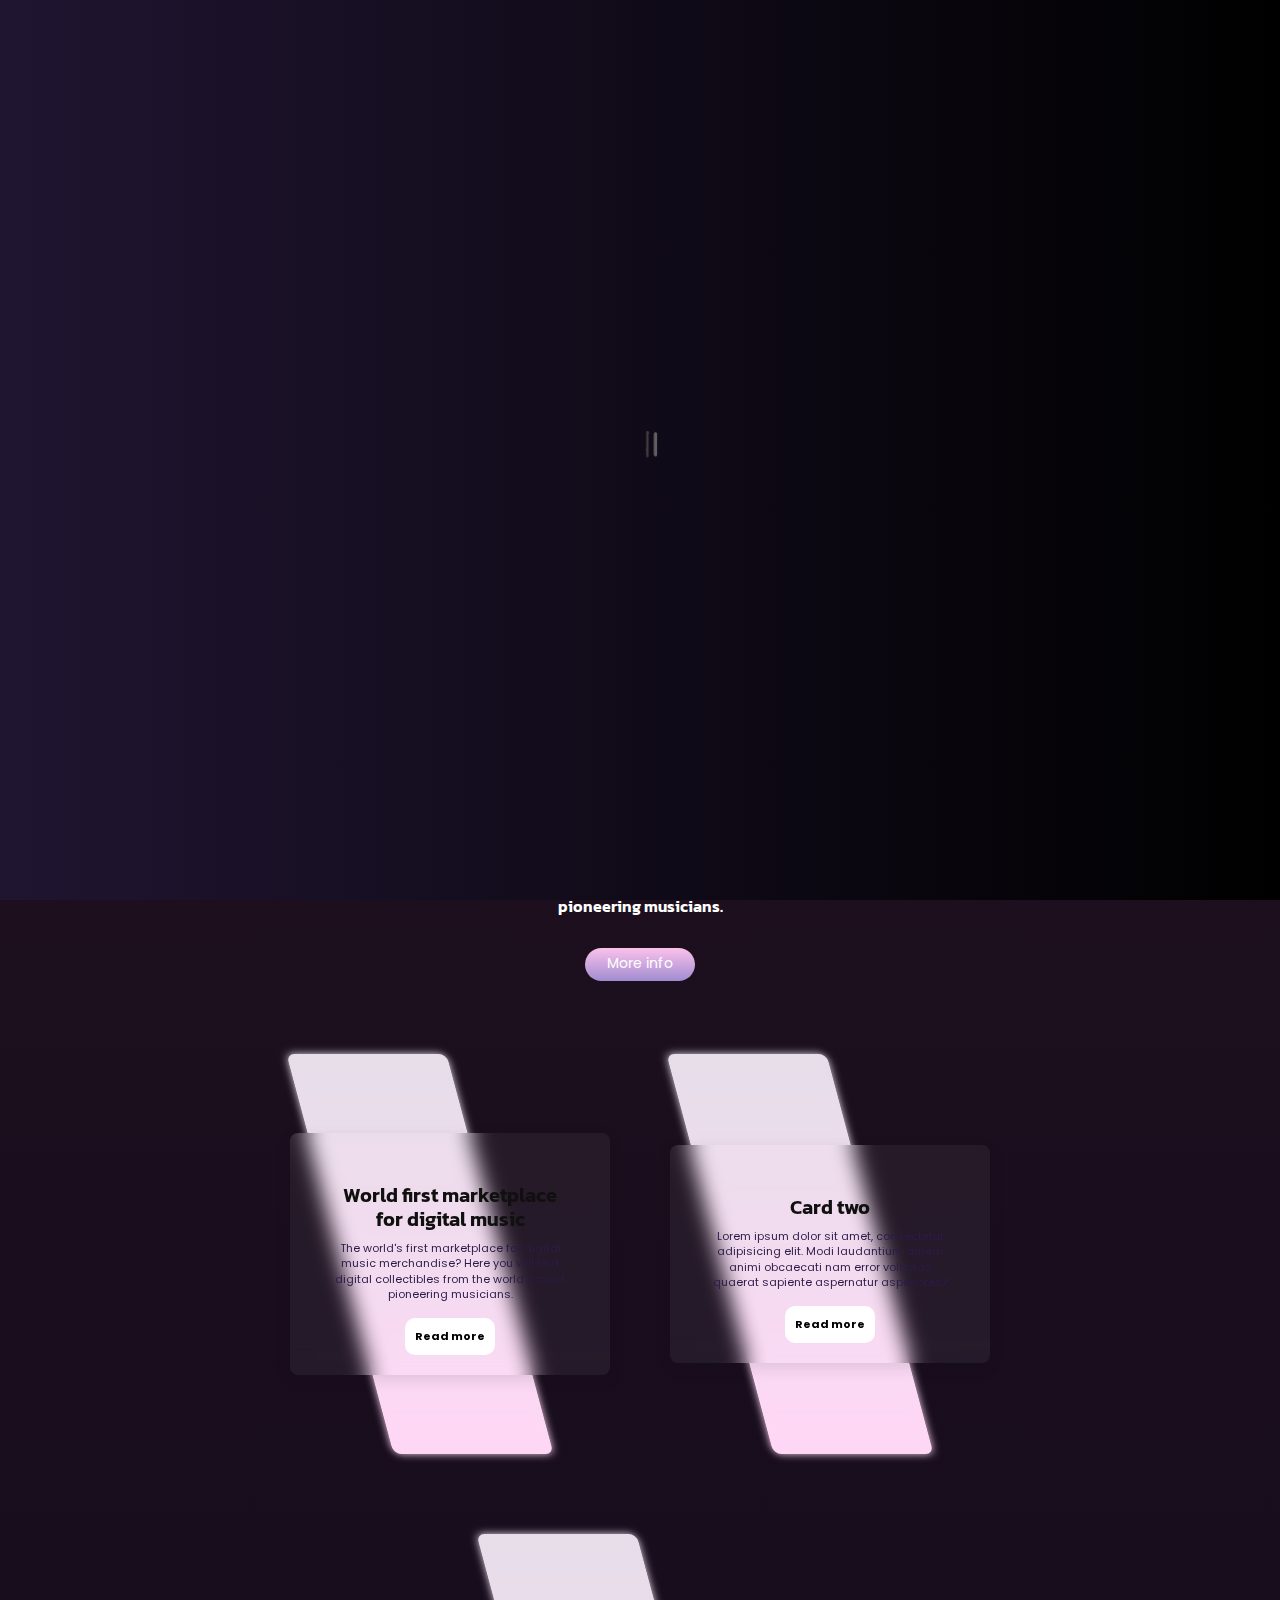
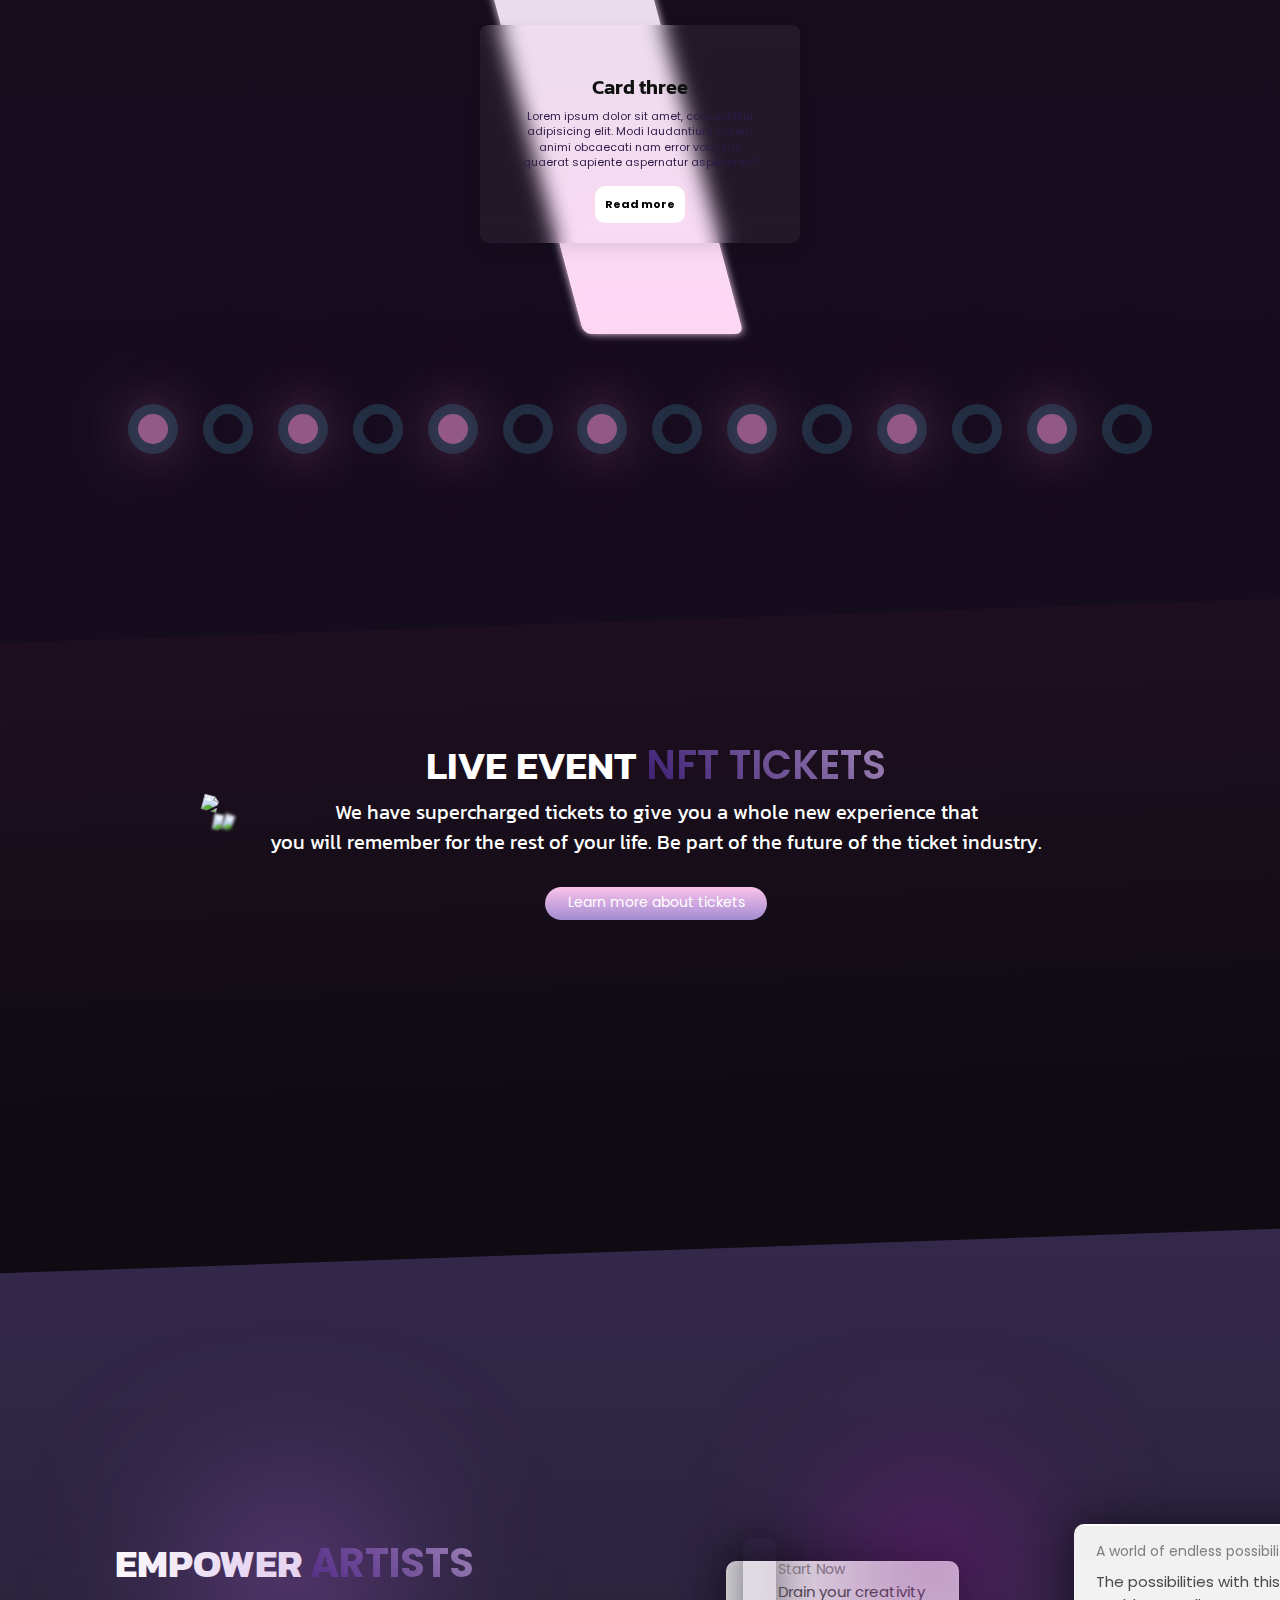
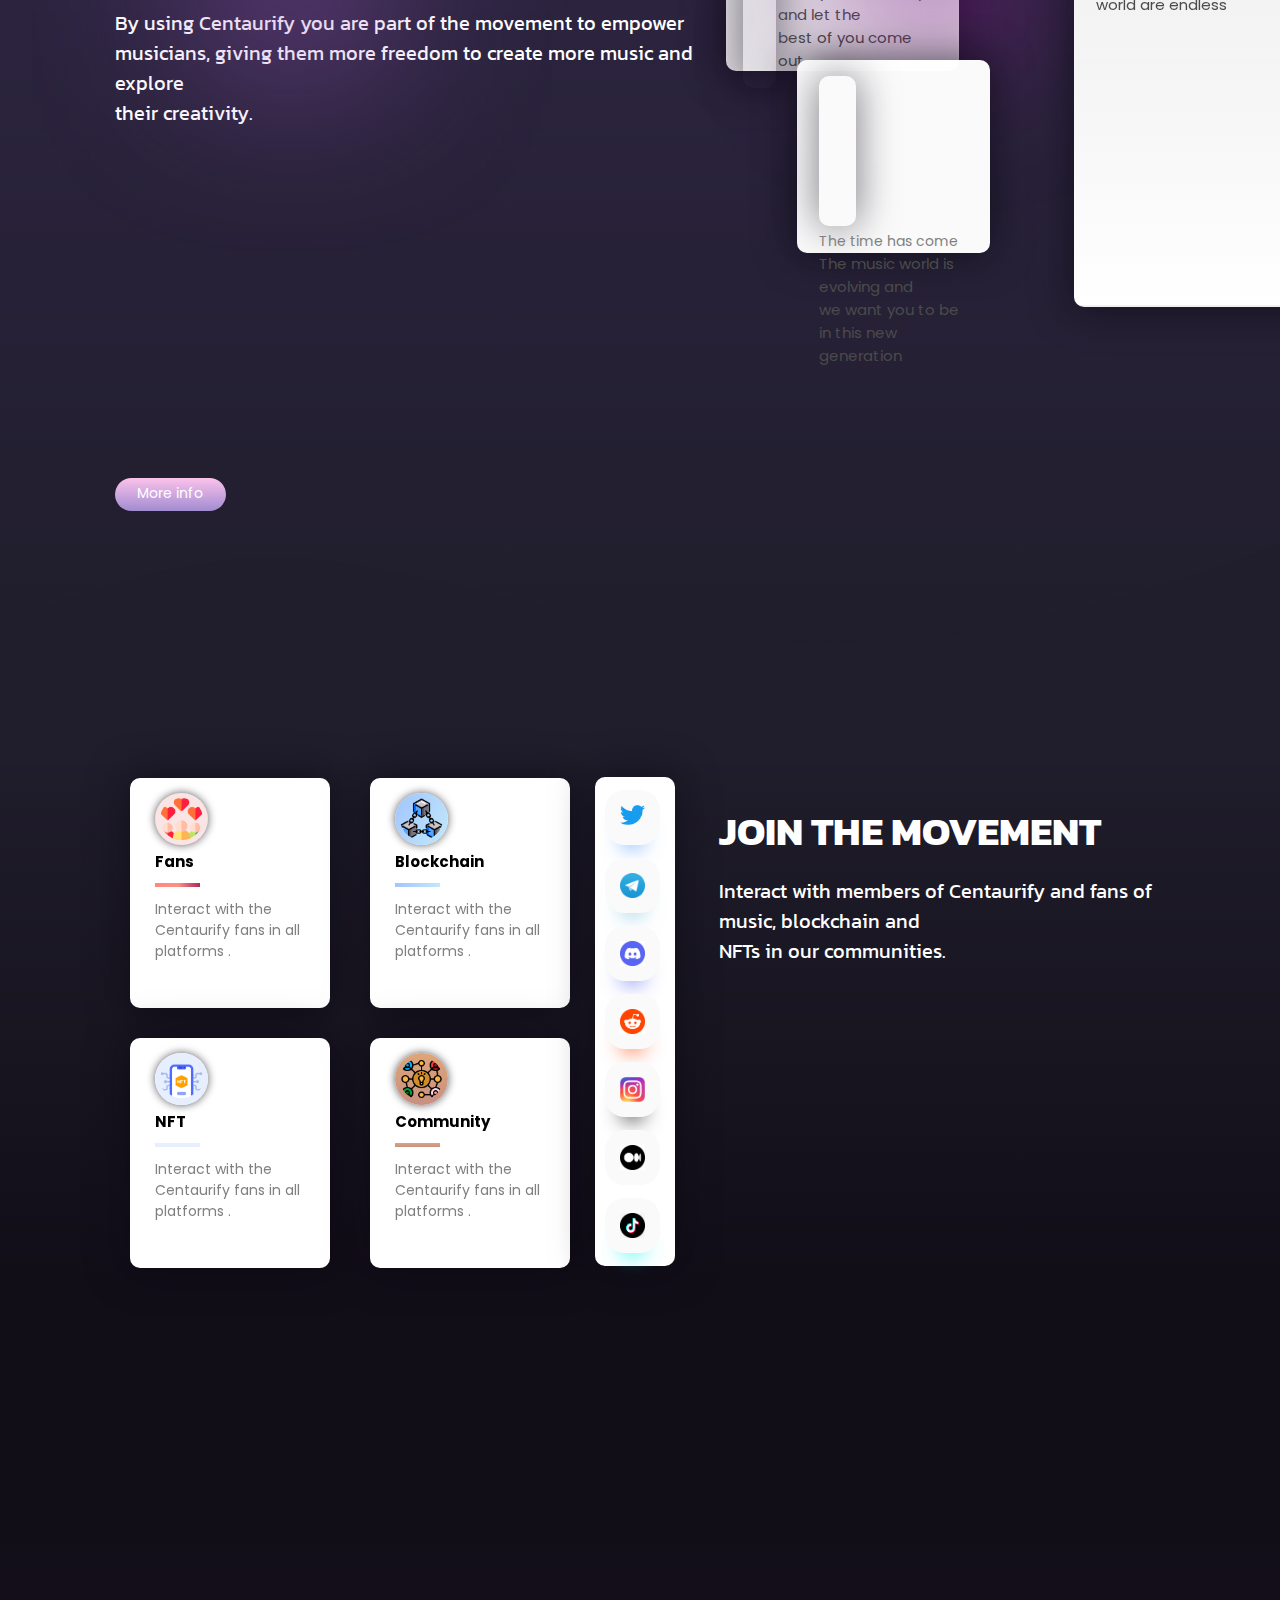
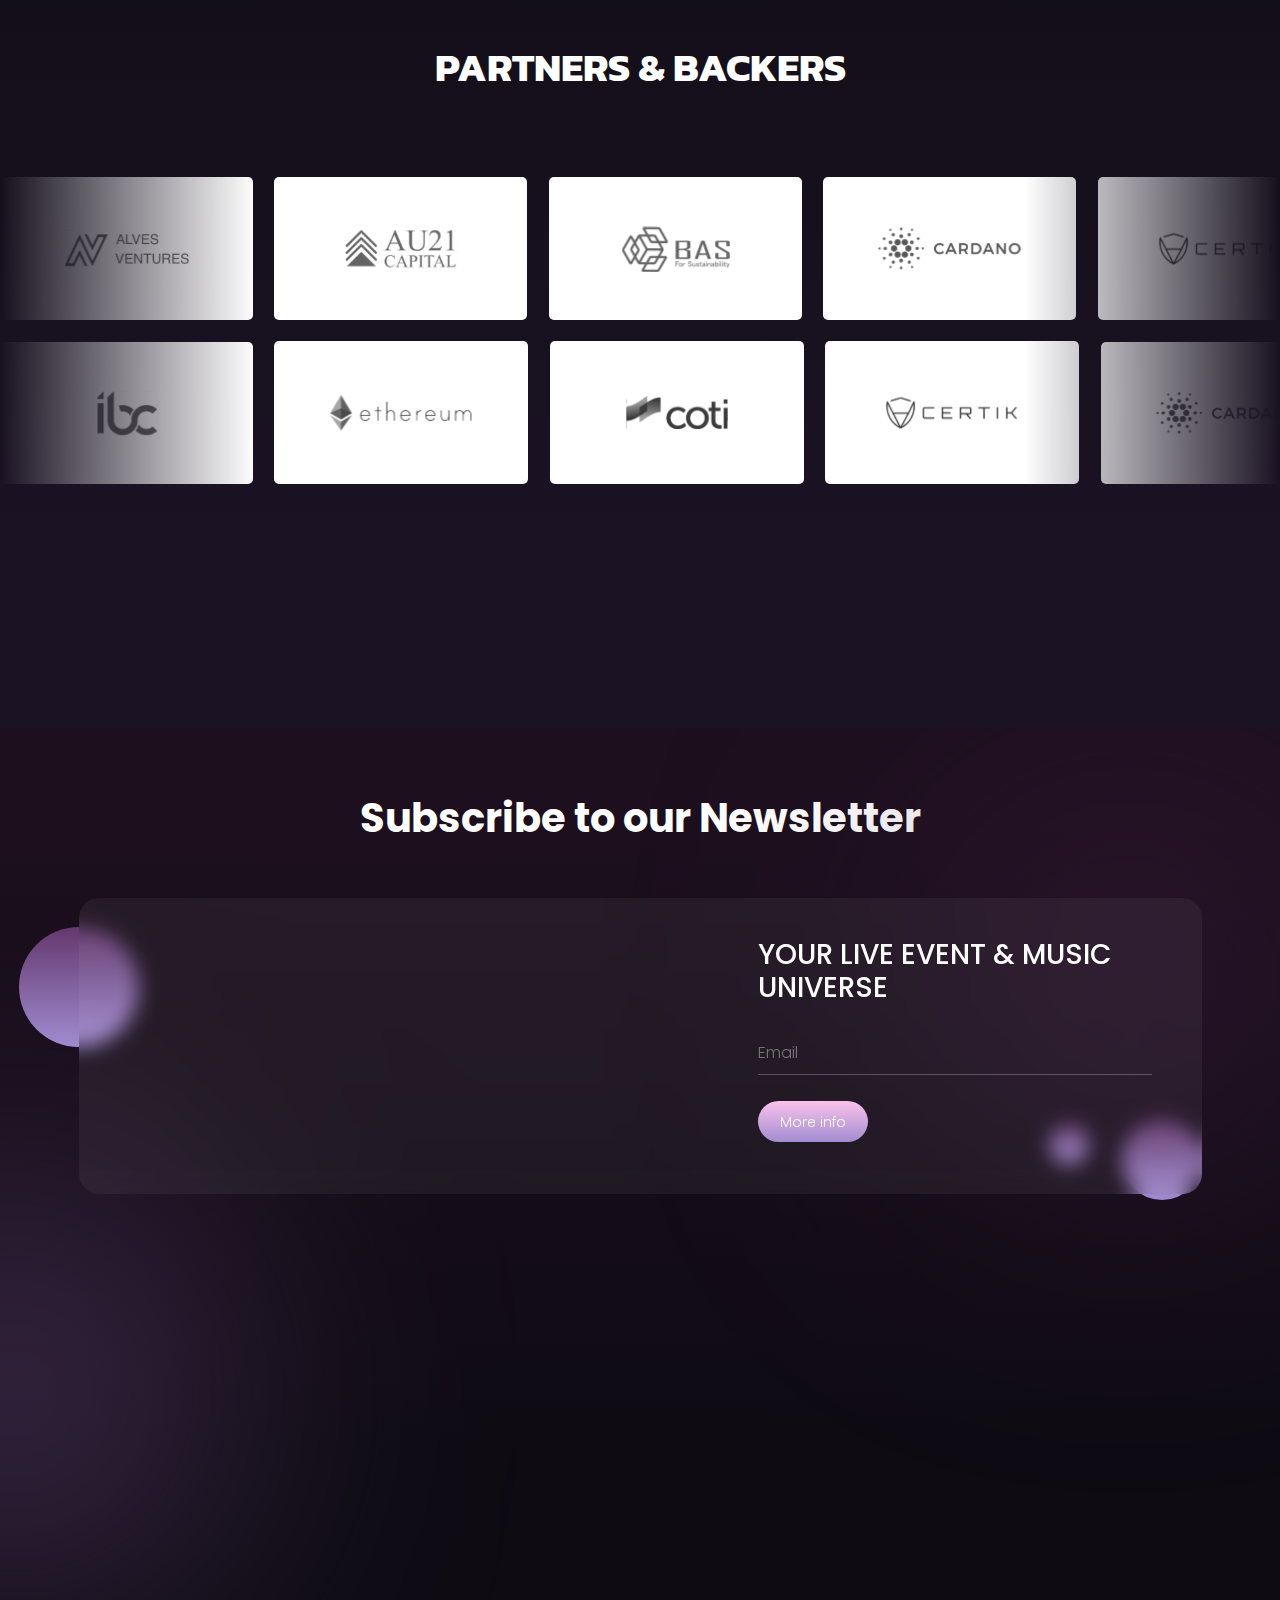
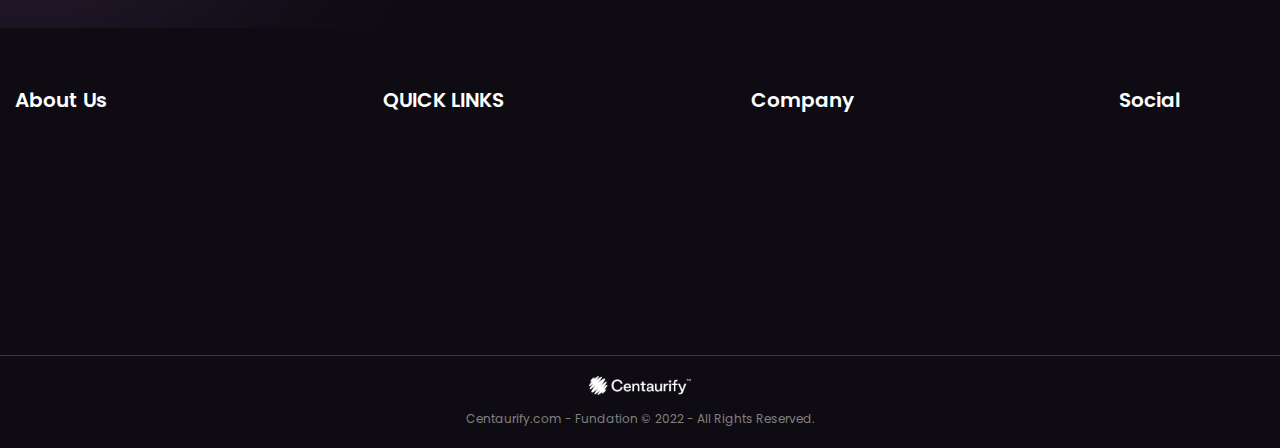
==== commit 8c5b8fb4: "Fixed links" ====
--- a/Centaurify/index.html
+++ b/Centaurify/index.html
@@ -5,9 +5,9 @@
     <meta http-equiv="X-UA-Compatible" content="IE=edge">
     <meta name="viewport" content="width=device-width, initial-scale=1.0">
     <title>Centaurify</title>
-    <link rel="shortcut icon" href="/img/Centaurify-logo-removed.png" />
+    <link rel="shortcut icon" href="./img/Centaurify-logo-removed.png" />
     <link href="https://unpkg.com/aos@2.3.1/dist/aos.css" rel="stylesheet">
-    <link rel="stylesheet" href="/style.css" />
+    <link rel="stylesheet" href="./style.css" />
  
 </head>
 <body>
@@ -16,7 +16,7 @@
 
 
   <div class="preloader js-preloader">
-    <img src="/img/CSS-Loader-unscreen.gif" alt="Logo">
+    <img src="./img/CSS-Loader-unscreen.gif" alt="Logo">
 
 </div>
 
@@ -28,7 +28,7 @@
 
   <header class="header">
     <a href="#" class="logo"
-      ><img src="/img/Centaurify-logo-white.png" alt="Logo"
+      ><img src="./img/Centaurify-logo-white.png" alt="Logo"
     /></a>
 
     <input type="checkbox" id="menu-bar" />
@@ -42,7 +42,7 @@
         <li class="nav__listitem">Staking
           <ul class="nav__listitemdrop">
             <li>ERC-20 <i class="fab fa-ethereum"></i></li>
-            <li>BEP-20 <img src="/img/icons8-binance-16.png" alt="Binance"></li> 
+            <li>BEP-20 <img src="./img/icons8-binance-16.png" alt="Binance"></li> 
           </ul></li>
 
           <li class="nav__listitem">About us</li>
@@ -75,16 +75,16 @@
 
 <section class="home">
 <div class="chains-img">
-  <img src="/img/chains.png" alt="chain" class="chain1">
-  <img src="/img/chains.png" alt="chain" class="chain2">
+  <img src="./img/chains.png" alt="chain" class="chain1">
+  <img src="./img/chains.png" alt="chain" class="chain2">
 </div>
 
   <div class="slider">
     <ul>
-      <li><img src="/img/cent-sneak.png" alt="" /></li>
-      <li><img src="/img/cent-sneak.png" alt="" /></li>
-      <li><img src="/img/cent-sneak.png" alt="" /></li>
-      <li><img src="/img/cent-sneak.png" alt="" /></li>
+      <li><img src="./img/cent-sneak.png" alt="" /></li>
+      <li><img src="./img/cent-sneak.png" alt="" /></li>
+      <li><img src="./img/cent-sneak.png" alt="" /></li>
+      <li><img src="./img/cent-sneak.png" alt="" /></li>
     </ul>
   </div>
 
@@ -100,17 +100,17 @@
           <span class="button__text">
               More info
           </span>
-          <img src="/img/sound-waves-3d.webp" alt="" class="button__cone">
-          <img src="/img/Purple-happy-face-removebg-preview.png" alt="" class="button__torus">
-          <img src="/img/music-3d.webp" alt="" class="button__icosahedron">
-          <img src="/img/Green-happy-face-removebg-preview.png" alt="" class="button__sphere">
+          <img src="./img/sound-waves-3d.webp" alt="" class="button__cone">
+          <img src="./img/Purple-happy-face-removebg-preview.png" alt="" class="button__torus">
+          <img src="./img/music-3d.webp" alt="" class="button__icosahedron">
+          <img src="./img/Green-happy-face-removebg-preview.png" alt="" class="button__sphere">
       </a>
       </div>
     </div>
 
     <div class="video-gif">
 
-<img src="/img/cent-ticket-purple-crop-unscreen.gif">
+<img src="./img/cent-ticket-purple-crop-unscreen.gif">
 
     </div>
   </div>
@@ -127,10 +127,10 @@
     <span class="button__text">
         More info
     </span>
-    <img src="/img/sound-waves-3d.webp" alt="" class="button__cone">
-    <img src="/img/Purple-happy-face-removebg-preview.png" alt="" class="button__torus">
-    <img src="/img/music-3d.webp" alt="" class="button__icosahedron">
-    <img src="/img/Green-happy-face-removebg-preview.png" alt="" class="button__sphere">
+    <img src="./img/sound-waves-3d.webp" alt="" class="button__cone">
+    <img src="./img/Purple-happy-face-removebg-preview.png" alt="" class="button__torus">
+    <img src="./img/music-3d.webp" alt="" class="button__icosahedron">
+    <img src="./img/Green-happy-face-removebg-preview.png" alt="" class="button__sphere">
 </a>
 </div>
 <div class="card-container">
@@ -216,10 +216,10 @@
     <span class="button__text">
         Learn more about tickets
     </span>
-    <img src="/img/sound-waves-3d.webp" alt="" class="button__cone">
-    <img src="/img/Purple-happy-face-removebg-preview.png" alt="" class="button__torus">
-    <img src="/img/music-3d.webp" alt="" class="button__icosahedron">
-    <img src="/img/Green-happy-face-removebg-preview.png" alt="" class="button__sphere">
+    <img src="./img/sound-waves-3d.webp" alt="" class="button__cone">
+    <img src="./img/Purple-happy-face-removebg-preview.png" alt="" class="button__torus">
+    <img src="./img/music-3d.webp" alt="" class="button__icosahedron">
+    <img src="./img/Green-happy-face-removebg-preview.png" alt="" class="button__sphere">
 </a>
 </div>
           </div>
@@ -246,7 +246,7 @@
 
 
   <div class="small-card" data-aos="fade-right" data-aos-duration="900">
-    <div class="small-image"><img src="/img/creativity.png"></div>
+    <div class="small-image"><img src="./img/creativity.png"></div>
     <div class="small-content">
       <h2>Creativity</h2>
       <p class="special-p">Empower them with creativity</p>
@@ -255,7 +255,7 @@
 
 
 <div class="small-card" data-aos="fade-right" data-aos-duration="1300">
-  <div class="small-image"><img src="/img/freedom.png"></div>
+  <div class="small-image"><img src="./img/freedom.png"></div>
   <div class="small-content">
     <h2>Freedom</h2>
     <p class="special-p">Empower them with creativity</p>
@@ -265,7 +265,7 @@
 
 
 <div class="small-card" data-aos="fade-right" data-aos-duration="1800">
-  <div class="small-image"><img src="/img/empowerment.png"></div>
+  <div class="small-image"><img src="./img/empowerment.png"></div>
   <div class="small-content">
     <h2>Empower</h2>
     <p class="special-p">Empower them with creativity</p>
@@ -282,10 +282,10 @@
     <span class="button__text">
         More info
     </span>
-    <img src="/img/sound-waves-3d.webp" alt="" class="button__cone">
-    <img src="/img/Purple-happy-face-removebg-preview.png" alt="" class="button__torus">
-    <img src="/img/music-3d.webp" alt="" class="button__icosahedron">
-    <img src="/img/Green-happy-face-removebg-preview.png" alt="" class="button__sphere">
+    <img src="./img/sound-waves-3d.webp" alt="" class="button__cone">
+    <img src="./img/Purple-happy-face-removebg-preview.png" alt="" class="button__torus">
+    <img src="./img/music-3d.webp" alt="" class="button__icosahedron">
+    <img src="./img/Green-happy-face-removebg-preview.png" alt="" class="button__sphere">
 </a>
 </div>
 </div>
@@ -352,7 +352,7 @@
         <div class="card-move card-1">
 
           <div class="topic-image ">
-            <img src="/img/fans.png" alt="fans">
+            <img src="./img/fans.png" alt="fans">
           </div>
           
           <h2>Fans</h2>
@@ -364,7 +364,7 @@
 
         <div class="card-move card-2">
           <div class="topic-image">
-            <img src="/img/blockchain.png" alt="blockchain">
+            <img src="./img/blockchain.png" alt="blockchain">
           </div>
           
           <h2>Blockchain</h2>
@@ -376,7 +376,7 @@
 
         <div class="card-move card-3">
           <div class="topic-image">
-            <img src="/img/mobile-nft.png" alt="NFT">
+            <img src="./img/mobile-nft.png" alt="NFT">
           </div>
           
           <h2>NFT</h2>
@@ -388,7 +388,7 @@
 
         <div class="card-move card-4" >
           <div class="topic-image">
-            <img src="/img/online-community.png" alt="Community">
+            <img src="./img/online-community.png" alt="Community">
           </div>
           
           <h2>Community</h2>
@@ -404,7 +404,7 @@
       h
     </div> -->
     <a href="https://twitter.com/Centaurify" target="_blank">
-      <img src="/img/Twitter-logo.svg.png" alt="Twitter" style="width: 2.5em;">
+      <img src="./img/Twitter-logo.svg.png" alt="Twitter" style="width: 2.5em;">
     </a>
     
   </div>
@@ -413,14 +413,14 @@
     <!-- <div class="content">
       e
     </div> -->
-    <img src="/img/Telegram_logo.svg.png" alt="Telegram" style="width: 2.5em;">
+    <img src="./img/Telegram_logo.svg.png" alt="Telegram" style="width: 2.5em;">
   </div>
   
   <div class="glass-btn purple-btn">
     <!-- <div class="content">
       y
     </div> -->
-    <img src="/img/Discord.png" alt="Discord" style="width: 2.5em;">
+    <img src="./img/Discord.png" alt="Discord" style="width: 2.5em;">
   </div>
 
 
@@ -428,7 +428,7 @@
     <!-- <div class="content">
       e
     </div> -->
-    <img src="/img/Reddit.png" alt="Reddit" style="width: 2.5em;">
+    <img src="./img/Reddit.png" alt="Reddit" style="width: 2.5em;">
   </div>
 
 
@@ -436,7 +436,7 @@
     <!-- <div class="content">
       e
     </div> -->
-    <img src="/img/Instagram_logo_2016.svg.webp" alt="Instagram" style="width: 2.5em;">
+    <img src="./img/Instagram_logo_2016.svg.webp" alt="Instagram" style="width: 2.5em;">
   </div>
 
 
@@ -444,14 +444,14 @@
     <!-- <div class="content">
       e
     </div> -->
-    <img src="/img/Medium.png" alt="Medium" style="width: 2.5em;">
+    <img src="./img/Medium.png" alt="Medium" style="width: 2.5em;">
   </div>
 
   <div class="glass-btn blue-tik-btn">
     <!-- <div class="content">
       e
     </div> -->
-    <img src="/img/TikTok.png" alt="Tik-Tok" style="width: 2.5em;">
+    <img src="./img/TikTok.png" alt="Tik-Tok" style="width: 2.5em;">
   </div>
 </div>
 
@@ -466,9 +466,9 @@
 
 
 <div class="tickets-pics" data-aos="fade-up" data-aos-duration="1800">
-  <img src="/img/Purple-ticket.png" class="purple-ticket" alt="Purple-ticket">
-  <img src="/img/Golden-ticket.png" class="golden-ticket" alt="Purple-ticket">
-  <img src="/img/Blue-ticket.png" class="blue-ticket" alt="Purple-ticket">
+  <img src="./img/Purple-ticket.png" class="purple-ticket" alt="Purple-ticket">
+  <img src="./img/Golden-ticket.png" class="golden-ticket" alt="Purple-ticket">
+  <img src="./img/Blue-ticket.png" class="blue-ticket" alt="Purple-ticket">
 </div>
 
     
@@ -487,75 +487,75 @@
   <article class="wrapper">
     <div class="marquee">
       <div class="marquee__group">
-        <img src="/Partners-img/alves_ventures.svg" alt="Alves">
-
-        <img src="/Partners-img/au21_capital.svg" alt="Au21">
-        
-        <img src="/Partners-img/bas.svg" alt="Bas">
-        
-        <img src="/Partners-img/cardano_logo.svg" alt="Cardano">
-        
-        <img src="/Partners-img/certik_logo.svg" alt="Certik">
-
-        <img src="/Partners-img/coti_logo.svg" alt="Coti-logo">
-
-        <img src="/Partners-img/ethereum_logo.svg" alt="Ethereum">
-
-        <img src="/Partners-img/ibc.svg" alt="Ibc">
-
-        <img src="/Partners-img/kangaroo.svg" alt="Kangoroo">
-
-        <img src="/Partners-img/n_c_c.svg" alt="NCC">
-
-        <img src="/Partners-img/oig.svg" alt="Oig">
-
-        <img src="/Partners-img/polkadot_logo.svg" alt="Polkadot">
-
-        <img src="/Partners-img/realkapital_investor.svg" alt="Realkapital">
-
-        <img src="/Partners-img/solana_logo.svg" alt="Solana">
-
-        <img src="/Partners-img/tk.svg" alt="Tk">
-
-        <img src="/Partners-img/valhalla_capital.svg" alt="Valhalla">
+        <img src="./Partners-img/alves_ventures.svg" alt="Alves">
+
+        <img src="./Partners-img/au21_capital.svg" alt="Au21">
+        
+        <img src="./Partners-img/bas.svg" alt="Bas">
+        
+        <img src="./Partners-img/cardano_logo.svg" alt="Cardano">
+        
+        <img src="./Partners-img/certik_logo.svg" alt="Certik">
+
+        <img src="./Partners-img/coti_logo.svg" alt="Coti-logo">
+
+        <img src="./Partners-img/ethereum_logo.svg" alt="Ethereum">
+
+        <img src="./Partners-img/ibc.svg" alt="Ibc">
+
+        <img src="./Partners-img/kangaroo.svg" alt="Kangoroo">
+
+        <img src="./Partners-img/n_c_c.svg" alt="NCC">
+
+        <img src="./Partners-img/oig.svg" alt="Oig">
+
+        <img src="./Partners-img/polkadot_logo.svg" alt="Polkadot">
+
+        <img src="./Partners-img/realkapital_investor.svg" alt="Realkapital">
+
+        <img src="./Partners-img/solana_logo.svg" alt="Solana">
+
+        <img src="./Partners-img/tk.svg" alt="Tk">
+
+        <img src="./Partners-img/valhalla_capital.svg" alt="Valhalla">
 
       </div>
   
       <div aria-hidden="true" class="marquee__group">
-        <img src="/Partners-img/alves_ventures.svg" alt="Alves">
-        
-        <img src="/Partners-img/au21_capital.svg" alt="Au21">
-
-        <img src="/Partners-img/bas.svg" alt="Bas">
-
-
-        <img src="/Partners-img/cardano_logo.svg" alt="Cardano">
-        
-        
-        <img src="/Partners-img/certik_logo.svg" alt="Certik">
-
-        <img src="/Partners-img/coti_logo.svg" alt="Coti-logo">
-
-        <img src="/Partners-img/ethereum_logo.svg" alt="Ethereum">
+        <img src="./Partners-img/alves_ventures.svg" alt="Alves">
+        
+        <img src="./Partners-img/au21_capital.svg" alt="Au21">
+
+        <img src="./Partners-img/bas.svg" alt="Bas">
+
+
+        <img src="./Partners-img/cardano_logo.svg" alt="Cardano">
+        
+        
+        <img src="./Partners-img/certik_logo.svg" alt="Certik">
+
+        <img src="./Partners-img/coti_logo.svg" alt="Coti-logo">
+
+        <img src="./Partners-img/ethereum_logo.svg" alt="Ethereum">
         
        
-        <img src="/Partners-img/ibc.svg" alt="Ibc">
-
-        <img src="/Partners-img/kangaroo.svg" alt="Kangoroo">
-
-        <img src="/Partners-img/n_c_c.svg" alt="NCC">
-
-        <img src="/Partners-img/oig.svg" alt="Oig">
-
-        <img src="/Partners-img/polkadot_logo.svg" alt="Polkadot">
-
-        <img src="/Partners-img/realkapital_investor.svg" alt="Realkapital">
-
-        <img src="/Partners-img/solana_logo.svg" alt="Solana">
-
-        <img src="/Partners-img/tk.svg" alt="Tk">
-
-        <img src="/Partners-img/valhalla_capital.svg" alt="Valhalla">
+        <img src="./Partners-img/ibc.svg" alt="Ibc">
+
+        <img src="./Partners-img/kangaroo.svg" alt="Kangoroo">
+
+        <img src="./Partners-img/n_c_c.svg" alt="NCC">
+
+        <img src="./Partners-img/oig.svg" alt="Oig">
+
+        <img src="./Partners-img/polkadot_logo.svg" alt="Polkadot">
+
+        <img src="./Partners-img/realkapital_investor.svg" alt="Realkapital">
+
+        <img src="./Partners-img/solana_logo.svg" alt="Solana">
+
+        <img src="./Partners-img/tk.svg" alt="Tk">
+
+        <img src="./Partners-img/valhalla_capital.svg" alt="Valhalla">
 
       </div>
     </div>
@@ -563,74 +563,74 @@
     <div class="marquee marquee--reverse">
       <div class="marquee__group">
         
-        <img src="/Partners-img/ibc.svg" alt="Ibc">
-        
-        <img src="/Partners-img/ethereum_logo.svg" alt="Ethereum">
-        
-        <img src="/Partners-img/coti_logo.svg" alt="Coti-logo">
-        
-        <img src="/Partners-img/certik_logo.svg" alt="Certik">
-        
-        <img src="/Partners-img/cardano_logo.svg" alt="Cardano">
-        
-        <img src="/Partners-img/bas.svg" alt="Bas">
-        
-        <img src="/Partners-img/au21_capital.svg" alt="Au21">
-
-        <img src="/Partners-img/alves_ventures.svg" alt="Alves">
-
-        <img src="/Partners-img/kangaroo.svg" alt="Kangoroo">
-
-        <img src="/Partners-img/n_c_c.svg" alt="NCC">
-
-        <img src="/Partners-img/oig.svg" alt="Oig">
-
-        <img src="/Partners-img/polkadot_logo.svg" alt="Polkadot">
-
-        <img src="/Partners-img/realkapital_investor.svg" alt="Realkapital">
-
-        <img src="/Partners-img/solana_logo.svg" alt="Solana">
-
-        <img src="/Partners-img/tk.svg" alt="Tk">
-
-        <img src="/Partners-img/valhalla_capital.svg" alt="Valhalla">
+        <img src="./Partners-img/ibc.svg" alt="Ibc">
+        
+        <img src="./Partners-img/ethereum_logo.svg" alt="Ethereum">
+        
+        <img src="./Partners-img/coti_logo.svg" alt="Coti-logo">
+        
+        <img src="./Partners-img/certik_logo.svg" alt="Certik">
+        
+        <img src="./Partners-img/cardano_logo.svg" alt="Cardano">
+        
+        <img src="./Partners-img/bas.svg" alt="Bas">
+        
+        <img src="./Partners-img/au21_capital.svg" alt="Au21">
+
+        <img src="./Partners-img/alves_ventures.svg" alt="Alves">
+
+        <img src="./Partners-img/kangaroo.svg" alt="Kangoroo">
+
+        <img src="./Partners-img/n_c_c.svg" alt="NCC">
+
+        <img src="./Partners-img/oig.svg" alt="Oig">
+
+        <img src="./Partners-img/polkadot_logo.svg" alt="Polkadot">
+
+        <img src="./Partners-img/realkapital_investor.svg" alt="Realkapital">
+
+        <img src="./Partners-img/solana_logo.svg" alt="Solana">
+
+        <img src="./Partners-img/tk.svg" alt="Tk">
+
+        <img src="./Partners-img/valhalla_capital.svg" alt="Valhalla">
 
       </div>
   
       <div aria-hidden="true" class="marquee__group">
        
-        <img src="/Partners-img/ibc.svg" alt="Ibc">
-        
-        <img src="/Partners-img/ethereum_logo.svg" alt="Ethereum">
-        
-        <img src="/Partners-img/coti_logo.svg" alt="Coti-logo">
-        
-        <img src="/Partners-img/certik_logo.svg" alt="Certik">
-        
-        <img src="/Partners-img/cardano_logo.svg" alt="Cardano">
-        
-        <img src="/Partners-img/bas.svg" alt="Bas">
-        
-        <img src="/Partners-img/au21_capital.svg" alt="Au21">
-
-
-        <img src="/Partners-img/alves_ventures.svg" alt="Alves">
-
-        <img src="/Partners-img/kangaroo.svg" alt="Kangoroo">
-
-        <img src="/Partners-img/n_c_c.svg" alt="NCC">
-
-        <img src="/Partners-img/oig.svg" alt="Oig">
-
-        <img src="/Partners-img/polkadot_logo.svg" alt="Polkadot">
-
-        <img src="/Partners-img/realkapital_investor.svg" alt="Realkapital">
-
-        <img src="/Partners-img/solana_logo.svg" alt="Solana">
-
-        <img src="/Partners-img/tk.svg" alt="Tk">
-
-        <img src="/Partners-img/valhalla_capital.svg" alt="Valhalla">
+        <img src="./Partners-img/ibc.svg" alt="Ibc">
+        
+        <img src="./Partners-img/ethereum_logo.svg" alt="Ethereum">
+        
+        <img src="./Partners-img/coti_logo.svg" alt="Coti-logo">
+        
+        <img src="./Partners-img/certik_logo.svg" alt="Certik">
+        
+        <img src="./Partners-img/cardano_logo.svg" alt="Cardano">
+        
+        <img src="./Partners-img/bas.svg" alt="Bas">
+        
+        <img src="./Partners-img/au21_capital.svg" alt="Au21">
+
+
+        <img src="./Partners-img/alves_ventures.svg" alt="Alves">
+
+        <img src="./Partners-img/kangaroo.svg" alt="Kangoroo">
+
+        <img src="./Partners-img/n_c_c.svg" alt="NCC">
+
+        <img src="./Partners-img/oig.svg" alt="Oig">
+
+        <img src="./Partners-img/polkadot_logo.svg" alt="Polkadot">
+
+        <img src="./Partners-img/realkapital_investor.svg" alt="Realkapital">
+
+        <img src="./Partners-img/solana_logo.svg" alt="Solana">
+
+        <img src="./Partners-img/tk.svg" alt="Tk">
+
+        <img src="./Partners-img/valhalla_capital.svg" alt="Valhalla">
 
       </div>
     </div>
@@ -697,10 +697,10 @@
             <span class="button__text">
                 More info
             </span>
-            <img src="/img/sound-waves-3d.webp" alt="" class="button__cone">
-            <img src="/img/Purple-happy-face-removebg-preview.png" alt="" class="button__torus">
-            <img src="/img/music-3d.webp" alt="" class="button__icosahedron">
-            <img src="/img/Green-happy-face-removebg-preview.png" alt="" class="button__sphere">
+            <img src="./img/sound-waves-3d.webp" alt="" class="button__cone">
+            <img src="./img/Purple-happy-face-removebg-preview.png" alt="" class="button__torus">
+            <img src="./img/music-3d.webp" alt="" class="button__icosahedron">
+            <img src="./img/Green-happy-face-removebg-preview.png" alt="" class="button__sphere">
         </a>
         </div>
       </form>
@@ -769,7 +769,7 @@
 </div>
 <div class="footer-bottom">
   <div class="container-footer-bottom">
-    <img src="/img/Centaurify-logo-white.png" alt="logo-footer">
+    <img src="./img/Centaurify-logo-white.png" alt="logo-footer">
       <p>Centaurify.com - Fundation © 2022 - All Rights Reserved.</p>
   </div>
 </div>
@@ -793,19 +793,19 @@
   </button>
   <ul class="more-button-list">
     <li class="more-button-list-item">
-      <img src="/img/faqs.png" alt="faqs">
+      <img src="./img/faqs.png" alt="faqs">
       <span>Faqs</span>
     </li>
     <li class="more-button-list-item">
-      <img src="/img/smart-contract.png" alt="smart-contracts">
+      <img src="./img/smart-contract.png" alt="smart-contracts">
       <span>Contract</span>
     </li>
     <li class="more-button-list-item">
-     <img src="/img/roadmap.png" alt="roadmap">
+     <img src="./img/roadmap.png" alt="roadmap">
       <span>Roadmap</span>
     </li>
     <li class="more-button-list-item">
-      <img src="/img/search.png" alt="Audit">
+      <img src="./img/search.png" alt="Audit">
       <span>Audit</span>
     </li>
   </d>
--- a/Centaurify/style.css
+++ b/Centaurify/style.css
@@ -0,0 +1,2595 @@
+@import url('https://fonts.googleapis.com/css2?family=Kanit:ital,wght@0,100;0,200;0,600;1,300&display=swap');
+
+@import url('https://fonts.googleapis.com/css2?family=Poppins:wght@100;200;300;400;500;600;700;800;900&display=swap');
+
+
+:root{
+  /*========== Colors ==========*/
+  --first-color: hsl(217, 75%, 80%);
+  --body-color: hsl(211, 100%, 95%);
+
+  /*========== Font and typography ==========*/
+  --body-font: 'Montserrat Alternates', sans-serif;
+  --normal-font-size: 1.25rem;
+ 
+}
+
+
+
+
+* {
+    font-family: "Poppins", sans-serif;
+    margin: 0;
+    padding: 0;
+    box-sizing: border-box;
+    outline: none;
+    border: none;
+    text-decoration: none;
+    /* text-transform: capitalize; */
+    transition: 0.2s linear;
+  }
+
+  #icon {
+    width: 1%;
+    cursor: pointer;
+  }
+  
+  
+  html {
+    font-size: 62.5%;
+    overflow-x: hidden;
+    scroll-behavior: smooth;
+    scroll-padding-top: 4rem;
+  }
+  
+  body {
+    background-color: #e0dede;
+    
+  }
+
+  
+
+  
+
+  body::-webkit-scrollbar {
+    width: 15px;
+  }
+
+
+
+  body::-moz-scrollbar-thumb {
+    border-radius: 12px;
+    background-color: rgb(41, 25, 48);
+    width: 20px;
+  }
+  
+  section {
+    
+    padding: 0 9%;
+    padding-top: 81px;
+  }
+
+
+  /*==== Switch Start ====*/
+
+  .switch {
+    background-color:#343D5B;
+    border-radius: 1000px;
+    border: none;
+  position: relative;
+  cursor: pointer;
+  display: flex;
+  outline: none;
+  }
+
+.switch span {
+  width: 30px;
+  height: 30px;
+  line-height: 30px;
+  display: block;
+  background: none;
+  color: #fff;
+}
+
+.switch::after {
+  content: '';
+  display: block;
+  width: 30px;
+  height: 30px;
+  position: absolute;
+  background-color: #F1F1F1;
+  top: 0;
+  left: 0;
+  right: unset;
+  border-radius: 100px;
+  transition: .5 ease all;
+  box-shadow: 0px 0px 2px 2px rgba(0, 0, 0, 0.2);
+}
+
+.switch:active {
+background-color:#32263d;
+color: #000;
+}
+
+.switch.active::after{
+  right: 0;
+  left: unset;
+}
+
+
+
+
+    /*==== Switch ends ====*/
+
+  
+.container {
+  max-width: 1170px;
+  margin: auto;
+  padding: 0 15px;
+}
+
+
+.home {
+  background: url(/img/lsat-wave.svg) no-repeat;
+  background-size: cover;
+}
+
+.gradient-text {
+  -webkit-text-fill-color: transparent;
+  background-image: -webkit-linear-gradient(45deg, #3A1C71, #a186b9);
+  background-image: -o-linear-gradient(45deg, #3A1C71, #a186b9);
+  -webkit-background-clip: text;
+}
+
+
+  
+ /*==== Header start ====*/
+
+  .header {
+    position: fixed;
+    top: 0;
+    left: 0;
+    width: 100%;
+    background-color: #0E0B13;
+    box-shadow: 0 0.5rem 1rem rgba(0, 0, 0, 0.1);
+    padding: 1rem 3%;
+    display: flex;
+    align-items: center;
+    justify-content: space-between;
+    z-index: 1000;
+  }
+  
+  .header .navbar a {
+    font-size: 1.7rem;
+    margin-left: 2rem;
+    color: #fff;
+    font-weight: 500;
+  }
+  
+  .header .navbar a:hover {
+    color: rgb(128, 128, 128);
+  }
+  
+  header input {
+    display: none;
+  }
+  
+  header label {
+    font-size: 3rem;
+    color: rgb(161, 161, 161);
+    cursor: pointer;
+    visibility: hidden;
+    opacity: 0;
+  }
+  
+  .header .logo img {
+    padding-top: 1rem;
+    width: 20.5rem;
+    height: 5rem;
+  }
+
+  .navbar {
+    position: fixed;
+    width: 100vw;
+    box-shadow: 0 0 10px #e1e5ee;
+    text-align: end;
+  }
+
+  .toggle-dark-with {
+    width: 2%;
+  }
+  
+  .logo {
+    font-size: 2.5rem;
+    font-weight: bolder;
+  }
+
+
+
+  .cent-img {
+    width: 20%;
+    vertical-align: middle;
+  }
+
+
+  .cent-btn {
+  
+    display:inline-block;
+    padding:10px 28px;
+    /*background-color:rgb(34, 33, 33);*/
+    /*background-image: linear-gradient(120deg, #fdfbfb 0%, #ebedee 100%);*/
+    /*background-image: linear-gradient(135deg, #fdfcfb 0%, #e2d1c3 100%);*/
+    /*background-image: linear-gradient(135deg, #667eea 0%, #764ba2 100%);*/
+    background-image: linear-gradient(to top, #d5d4d0 0%, #d5d4d0 1%, #eeeeec 31%, #efeeec 75%, #e9e9e7 100%);
+    color: #000 !important;
+    border-radius: 30px;
+    font-weight: 500;
+    font-size: 16px;
+    text-transform: capitalize;
+    line-height: 1.5;
+    font-family: inherit;
+    vertical-align: middle;
+    user-select: none;
+    position: relative;
+    width: 15%;
+    overflow: hidden;
+    text-align: center;
+    box-shadow: 0 0.5rem 1rem rgba(0, 0, 0, 0.1);
+    transition: .4s;
+  }
+
+  .cent-btn:hover {
+    background-image: linear-gradient(to top, #e2e1dd 0%, #bdbcb9 1%, #cfcfcd 31%, #efeeec 75%, #d1d1cc 100%);
+    transition: .4s;
+  }
+
+  .nav__list {
+  display: flex;
+  justify-content: flex-end;
+  align-items: center;
+  gap: 2rem;
+  margin: 0 2rem;
+}
+
+
+
+
+
+  .nav__listitem {
+    list-style: none;
+    font-weight: bold;
+    position: relative;
+    padding: 1.5rem 1rem;
+    cursor: pointer;
+    color: #fff;
+    font-size: 16px;
+}
+  
+  
+  .nav__listitem:hover::after, .nav__listitem:focus::after {
+    width: 80%;
+  }
+  .nav__listitem:hover ul, .nav__listitem:focus ul {
+    opacity: 1;
+    visibility: visible;
+  }
+  .nav__listitemdrop {
+    position: absolute;
+    top: 5rem;
+    left: -1rem;
+    box-shadow: 0 0 10px #e1e5ee;
+    background-color: white;
+    border-radius: 0.6rem;
+    width: 12rem;
+    padding: 1.5rem;
+    display: flex;
+    flex-direction: column;
+    gap: 0.5rem;
+    opacity: 0;
+    visibility: hidden;
+    transition: opacity 200ms ease-in-out;
+    color: #000;
+    font-size: 15px;
+  }
+
+.nav__listitemdrop-second {
+  position: absolute;
+    top: 5rem;
+    left: -1rem;
+    box-shadow: 0 0 10px #e1e5ee;
+    background-color: white;
+    border-radius: 0.6rem;
+    width: 12rem;
+    padding: 1.5rem 1.5rem;
+    display: flex;
+    flex-direction: column;
+    gap: 0.5rem;
+    opacity: 0;
+    visibility: hidden;
+    transition: opacity 200ms ease-in-out;
+    color: #000;
+    font-size: 15px;
+    list-style: none;
+}
+
+.nav__listitemdrop-second li {
+  padding-bottom: 5px;
+}
+
+
+  
+  .nav__listitemdrop  li  {
+    list-style: none;
+    padding: 0.5rem 1rem;
+    border-radius: 0.2rem;
+    transition: background-color 200ms ease-in-out;
+  }
+
+  .nav__listitemdrop li img {
+    width: 17%;
+  }
+
+  .nav__listitemdrop-second li:hover, .nav__listitemdrop li:focus {
+    background-color: #f0f0f0;
+    border-radius: 0.6rem;
+  }
+
+  .nav__listitemdrop li:hover, .nav__listitemdrop li:focus {
+    background-color: #f0f0f0;
+    border-radius: 0.6rem;
+  }
+
+
+
+
+
+
+
+
+
+
+
+
+   /*==== Header ends ====*/
+
+
+  .NFT-universe {
+    display: flex;
+    margin-top: 90px;
+}
+
+
+.content-home h1 {
+font-family: "Kanit",sans-serif !important;
+font-size: 64px;
+font-weight: 600;
+line-height: 70px;
+color: #fff;
+}
+
+
+.content-home h2 {
+  font-family: "Kanit",sans-serif !important;
+font-size: 30px;
+font-weight: 600;
+line-height: 22px;
+color: #f4eeff;
+margin-top: 20px;
+}
+
+.content-home p {
+  font-family: "Kanit",sans-serif !important;
+  font-size: 18px;
+  font-weight: 600;
+  line-height: 22px;
+  color: #f4eeff;
+  margin-top: 35px;
+}
+
+/*.video-gif {
+  position: relative;
+}
+
+.video-gif .square {
+  position: absolute;
+  backdrop-filter: blur(5px);
+  box-shadow: 0 25px 45px rgba(0, 0, 0, 0.418);
+  border: 2px solid rgba(255, 255, 255, 0.5);
+  border-right: 1px solid rgba(255, 255, 255, 0.2);
+  border-bottom: 1px solid rgba(255, 255, 255, 0.2);
+  background: rgba(255, 255, 255, 0.247);
+  border-radius: 10px;
+  animation: animate 15s linear infinite;
+  animation-delay: calc(-1s * var(--i));
+}
+
+@keyframes animate 
+{
+  0%,100%
+  {
+    transform: translateY(-40px);
+  }
+  50%
+  {
+    transform: translateY(40px);
+  }
+}
+
+.video-gif .square:nth-child(1) {
+  top: -50px;
+  right: -60px;
+  width: 100px;
+  height: 100px;
+  background: url(/img/music-nft.png) no-repeat;
+  background-size: cover;
+} 
+
+.video-gif .square:nth-child(2) {
+  top: 240px;
+  right: -20px;
+  width: 120px;
+  height: 120px;
+  z-index: 2;
+  background: url(/img/music-nft1.png) no-repeat;
+  background-size: cover;
+} 
+
+.video-gif .square:nth-child(3) {
+  top: 50px;
+  right: 265px;
+  width: 80px;
+  height: 80px;
+  z-index: 2;
+  background: url(/img/music-nft2.png) no-repeat;
+  background-size: cover;
+} 
+
+
+.video-gif .square:nth-child(4) {
+  top: -40px;
+  left: 100px;
+  width: 50px;
+  height: 50px;
+ 
+} 
+
+
+.video-gif .square:nth-child(5) {
+  top: 400px;
+  left: 40px;
+  width: 60px;
+  height: 60px;
+ 
+} */
+
+.chains-img img{
+width: 7%;
+}
+
+.chain1 {
+  position: absolute;
+  transform: scaleX(-1);
+    left: 585px;
+    height: 205px;
+    z-index: 2;
+    top: 45px;
+}
+
+.chain2 {
+  position: absolute;
+  right: 591px;
+    top: 53px;
+    height: 199px;
+    z-index: 2;
+}
+
+
+.nft-marketplace {
+  padding-bottom: 210px;
+  background-image: linear-gradient(to top, #150c1d 20%, #1D0F1E 90%);
+  padding-top: 47px !important;
+  transition: .3s ease all;
+}
+
+.bubbles {
+  position: relative;
+  display: flex;
+  justify-content: space-around;
+  
+}
+
+.bubbles span {
+  position: relative;
+  width: 30px;
+  height: 30px;
+  background-color:#c97bb8;
+  margin: 0 4px;
+  border-radius: 50%;
+  box-shadow: 0 0 0 10px #4fc3dc44,
+  0 0 50px #c97bb8,
+  0 0 100px #c97bb8;
+  animation: animate32 15s linear infinite;
+  animation-duration: calc(300s / var(--i));
+  opacity: 0.70;
+}
+
+.bubbles span:nth-child(even) {
+  background-color:#150c1d;
+  box-shadow: 0 0 0 10px #4fc3dc44,
+  0 0 50px #150c1d,
+  0 0 150px #8a184d;
+}
+
+@keyframes animate32{
+  0%
+  {
+    opacity: 1;
+    transform: translateY(80vh) scale(0);
+  }
+  100% {
+    opacity: 0;
+    transform: translateY(-80vh) scale(1);
+  }
+}
+
+.marketplace-content {
+  text-align: center;
+  color: #fff;
+}
+
+.nft-music-welcome  {
+width:5%;
+margin-bottom:32px;
+}
+
+
+.marketplace-content h1 {
+  font-family: "Kanit",sans-serif;
+  font-weight: 600;
+  font-size: 40px;
+  line-height: 44px;
+}
+
+.marketplace-content h2 {
+  margin-top: 30px;
+  font-family: "Kanit",sans-serif;
+  font-weight: 600;
+  font-size: 16px;
+  line-height: 24px;
+}
+
+
+.card-container {
+  display: flex;
+  justify-content: center;
+  align-items: center;
+  flex-wrap: wrap;
+  padding: 40px 0;
+}
+
+.card-container .box {
+  position: relative;
+  width: 320px;
+  height: 400px;
+  display: flex;
+  justify-content: center;
+  align-items: center;
+  margin: 40px 30px;
+  transition: 0.5s;
+}
+
+.card-container .box::before  {
+  content: '';
+  position: absolute;
+  top: 0;
+  left: 50px;
+  width: 50%;
+  height:100%;
+  background: #fff;
+  border-radius:8px;
+  transform: skew(15deg);
+  transition: 0.5s;
+}
+
+.card-container .box::after{
+  content: '';
+  position: absolute;
+  top: 0;
+  left: 50px;
+  width: 50%;
+  height:100%;
+  background: #fff;
+  border-radius:8px;
+  transform: skew(15deg);
+  transition: 0.5s;
+  filter: blur(4px);
+  transition: 0.5s;
+ 
+}
+
+
+.card-container .box:hover::before, 
+.card-container .box:hover::after {
+  transform: skew(0deg);
+  left: 20px;
+  width: calc(100% - 90px);
+  background-image: linear-gradient(to top, #fccdf1 0%, #fdc7f1 1%, #dad2dd 100%) !important;
+  transition: 0.4s linear;
+}
+
+.card-container .box:nth-child(1)::before,
+.card-container .box:nth-child(1)::after {
+  background-image: linear-gradient(to top, #fad8f2 0%, #ffd7f6 1%, #e6dee9 100%);
+  
+}
+
+.card-container .box:nth-child(2)::before,
+.card-container .box:nth-child(2)::after {
+  background-image: linear-gradient(to top, #fad8f2 0%, #ffd7f6 1%, #e6dee9 100%);
+}
+
+.card-container .box:nth-child(3)::before,
+.card-container .box:nth-child(3)::after {
+  background-image: linear-gradient(to top, #fad8f2 0%, #ffd7f6 1%, #e6dee9 100%);
+}
+
+
+.card-container .box span {
+  display: block;
+  position: absolute;
+  top: 0;
+  left: 0;
+  right: 0;
+  bottom: 0;
+  z-index: 50;
+  pointer-events: none;
+}
+
+.card-container .box span::before {
+  content: '';
+  position: absolute;
+  top: 0;
+  left: 0;
+  width: 100%;
+  height: 100%;
+  border-radius: 8px;
+  background:rgba(255, 255, 255, 0.1);
+  backdrop-filter:blur(10px);
+  opacity: 0;
+  transition: 0.5s;
+  animation: animate1 2s ease-in-out infinite;
+  box-shadow: 0 5px 15px rgba(0, 0, 0, 0.05);
+}
+
+
+.card-container .box:hover span::before {
+  top: -30px;
+  left: 50px;
+  width: 100px;
+  height: 100px;
+  opacity: 1;
+  
+}
+
+
+.card-container .box span::after{
+  content: '';
+  position: absolute;
+  bottom: 0;
+  right: 0;
+  width: 100%;
+  height: 100%;
+  border-radius: 8px;
+  background:rgba(255, 255, 255, 0.1);
+  backdrop-filter:blur(10px);
+  opacity: 0;
+  transition: 0.5s;
+  animation: animate1 2s ease-in-out infinite;
+  box-shadow: 0 5px 15px rgba(0, 0, 0, 0.05);
+  animation-delay: -1s;
+}
+
+
+.card-container .box:hover span::after {
+  bottom: -30px;
+  left: 130px;
+  width: 100px;
+  height: 100px;
+  opacity: 1;
+}
+
+
+
+
+
+
+
+
+
+
+
+
+
+
+@keyframes animate1
+{
+  0%,100%{
+    transform: translateY(10px);
+  }
+  50%
+  {
+    transform: translateY(-10px);
+  }
+}
+
+.card-container .box .card-content{
+  position: relative;
+  left: 0;
+  padding: 20px 40px;
+  background: rgba(255, 255, 255, 0.05);
+  box-shadow: 0 5px 15px rgba(0, 0, 0, 0.1);
+  border-radius: 8px;
+  backdrop-filter: blur(10px);
+  z-index: 1;
+  transition: 0.5s;
+  color: #fff;
+}
+
+
+.card-container .box:hover .card-content {
+  left: -25px;
+  padding: 60px 40px;
+  
+}
+
+.card-container .box .card-content h2 {
+  font-size: 2em;
+  color: rgb(17, 16, 16);
+  margin-bottom: 10px;
+}
+
+.card-container .box .card-content p {
+  font-size: 1.1em;
+  margin-bottom: 10px;
+  line-height: 1.4em;
+  color: #2c1b49;
+}
+
+
+.card-container .box .card-content a {
+  display: inline-block;
+  font-size: 1.1em;
+  color: #000;
+  background: #fff;
+  padding: 10px;
+  border-radius: 10px;
+  text-decoration: none;
+  font-weight: 700;
+  margin-top: 5px;
+}
+
+.live-events {
+  background: url(/img/stacked-peaks-haikei.svg) no-repeat;
+  background-size: cover;
+}
+
+.live-events-container {
+  display: flex;
+  justify-content: center;
+  align-items: center;
+  text-align: center;
+  line-height: 1.5;
+  margin: 0 auto;
+  padding: 5%;
+  transform: skew(0, 2deg); 
+  
+}
+
+
+#section2 {
+  background-image: linear-gradient(to top, #0e0b13 20%, #1D0F1E 90%);
+  padding: 5%; 
+  transform: skew(0, -2deg); 
+  margin-top: -33px;
+  min-height: 70vh;
+}
+
+.live-event-img {
+  display: flex;
+}
+
+.live-events {
+  margin-top: -35px;
+}
+
+
+
+
+
+.pack1 {
+   transform: translate(-25px, -6px) rotate(10deg);
+   position: relative;
+   width: 30%;
+   animation: animate1 2s ease-in-out infinite;
+   filter: blur(1px);
+}
+
+.pack2 {
+  transform: translate(-25px, -6px) rotate(20deg);
+  position: relative;
+  width: 30%;
+  animation: animate1 4s ease-in-out infinite;
+  filter: blur(1.5px);
+}
+
+.pack3 {
+  position: absolute;
+  bottom: -40;
+  transform: translate(-25px, -6px);
+  left: 135px;
+  width: 18%;
+  transform: rotate(15deg) !important;
+  animation: animate1 2s ease-in-out infinite !important;
+}
+
+
+.pack3 img {
+  width: 13% !important;
+}
+
+
+.live-event-content h1 {
+  font-family: "Kanit",sans-serif;
+  font-size: 40px;
+  line-height: 44px;
+  color: #fff;
+  font-weight: 600;
+  margin-bottom: 10px;
+}
+
+.live-event-content p {
+  font-size: 20px;
+  font-weight: 400;
+
+  color: #fff;
+  font-family: "Kanit",sans-serif;
+}
+
+a {
+  text-decoration: none;
+  
+}
+
+
+/*=============== Empower-artists ===============*/
+
+
+.empower-artists {
+min-height: 100vh;
+background-image: linear-gradient(to top, #1F1D2B 0%, #34284b 100%);
+margin-top: -35px;
+}
+
+.empower-artists::before {
+  content: "";
+  position: absolute;
+  width: 123px;
+  height: 123px;
+  left: 18%;
+  filter: blur(90px);
+  background-color: #9e5ac5;
+  bottom: -2348px;
+}
+
+.empower-artists::after {
+  content: "";
+  position: absolute;
+  width: 123px;
+  height: 123px;
+  left: 68%;
+  background-color: #84178b;
+  filter: blur(80px);
+  bottom: -2331px;
+}
+
+.empower-artists-container {
+  display: flex;
+  justify-content: space-between;
+  align-items: center;
+}
+
+.empower-artists-content h1 {
+font-family: "Kanit",sans-serif;
+font-size: 40px;
+line-height: 44px;
+color: #fff;
+margin-bottom: 23px;
+margin-top: 78px;
+}
+
+.empower-artists-content p {
+  font-family: "Kanit",sans-serif;
+  font-size: 20px;
+  line-height: 30px;
+  color: #fff;
+  margin-bottom: 40px;
+}
+
+
+
+.small-card {
+  height: 88px;
+  display: flex;
+  align-items: center;
+  border-radius: 10px;
+  padding: 0px 10px;
+  margin-bottom: 8px;
+  width: 54%;
+  background: rgba(255, 255, 255, 0.05);
+  box-shadow: inset -6px -4px 2px rgba(255, 255, 255, 0.03);
+  border: 2px solid rgba(255, 255, 255, 0.1);
+  box-shadow: 0 0 40px rgba(8, 7, 16, 0.6);
+  cursor: pointer;
+}
+
+.small-card:hover {
+  background: rgba(255, 255, 255, 0.089);
+  box-shadow: inset -7px -4px 2px rgba(255, 255, 255, 0.062);
+  transition: 0.1s linear;
+}
+
+.small-content {
+  margin-top: 28px;
+}
+
+.small-content h2 {
+  color: #fff;
+  font-size: 16px;
+}
+
+.special-p {
+  color: rgb(212, 212, 212) !important;
+  font-size: 14px !important;
+}
+
+.small-image {
+  width: 20%;
+}
+
+.small-image img {
+  width: 70%;
+  background-color: #fff;
+  padding: 4px;
+  border-radius: 8px;
+   box-shadow: inset -6px -4px 2px rgba(255, 255, 255, 0.03);
+}
+
+
+.empower-artists-cards-group {
+  margin-top: 264px;
+  width: 50%;
+}
+
+
+
+.first-card-group {
+  height: 110px;
+    display: flex;
+    align-items: center;
+    border-radius: 10px;
+    padding: 0px 15px;
+    margin-bottom: 8px;
+    width: 53%;
+    background: rgba(255, 255, 255, 0.87);
+    border: 2px solid rgba(255, 255, 255, 0.1);
+    box-shadow: 0 0 40px rgba(8, 7, 16, 0.671);
+    cursor: pointer;
+    z-index:25;
+    
+}
+
+.first-card-content h2 {
+  color: rgb(75, 75, 75);
+  font-size: 15px;
+  font-weight: 400;
+}
+
+.first-card-content p {
+  color: rgb(128, 128, 128) !important;
+  font-size: 14px !important;
+}
+
+.second-card-content h2 {
+  color: rgb(75, 75, 75);
+  font-size: 15px;
+  font-weight: 400;
+  margin-top: 8px;
+}
+
+.second-card-content p {
+  color: rgb(128, 128, 128) !important;
+  font-size: 14px !important;
+}
+
+
+.animated-gif  {
+  width: 25%;
+  
+}
+
+.animated-gif video {
+  width: 90%;
+  border-radius: 10px;
+  width: 94%;
+  box-shadow: 0 0 40px rgba(8, 7, 16, 0.568);
+}
+
+
+
+.second-card-group {
+  position: relative;
+  right: -348px;
+    top: -155px;
+  height: 383px;
+    border-radius: 10px;
+    padding: 15px 20px;
+    margin-bottom: 8px;
+    width: 61%;
+    background-image: linear-gradient(to top, #ffffff 0%, #f8f8f8f5 100%);
+    border: 2px solid rgba(255, 255, 255, 0.1);
+    box-shadow: 0 0 40px rgb(8 7 16 / 67%);
+    cursor: pointer;
+    z-index: 5;
+}
+
+.second-card-content h2 {
+  color: rgb(75, 75, 75);
+  font-size: 15px;
+  font-weight: 400;
+}
+
+.second-animated-gif {
+  width: 100% !important;
+}
+
+.second-animated-gif video {
+  margin-top: 25px;
+  width: 100%;
+  border-radius: 10px;
+  width: 100%;
+
+}
+
+video::-webkit-media-controls {
+  display: none !important;
+}
+
+
+.third-card-group {
+  position: relative;
+  right: -71px;
+    top: -410px;
+  height: 193px;
+    border-radius: 10px;
+    padding: 14px 20px;
+    margin-bottom: 8px;
+    width: 44%;
+    background: rgba(255, 255, 255, 0.98);
+    border: 2px solid rgba(255, 255, 255, 0.1);
+    box-shadow: 0 0 40px rgba(8, 7, 16, 0.671);
+    cursor: pointer;
+    z-index: 4;
+}
+
+.third-animated-gif {
+  width: 25%;
+}
+
+.third-animated-gif video {
+  width: 90%;
+    border-radius: 10px;
+    width: 100%;
+    box-shadow: 0 0 40px rgb(8 7 16 / 57%);
+}
+
+.third-card-content h2 {
+  color: rgb(75, 75, 75);
+  font-size: 15px;
+  font-weight: 400;
+}
+
+.third-card-content p {
+  color: rgb(128, 128, 128) !important;
+  font-size: 14px !important;
+}
+
+
+.background-divider::before {
+  content: url(/img/3d-circles-test.png);
+  background-repeat: no-repeat;
+  position: absolute;
+  transform: rotate(-7deg);
+    filter: blur(3px);
+    right: -133px;
+    top: 3524px;
+}
+
+.join-movement {
+  background-image: linear-gradient(to top, #120e18 20%, #201D2C 90%);
+  padding-bottom: 150px;
+  
+}
+
+.join-movement svg {
+  width: 150%;
+    margin-left: -183px;
+    height: 100%;
+    margin-top: -447px;
+}
+
+.movement-cards {
+  z-index: 2;
+}
+
+
+.join-movement::before {
+  content: url(/img/nft-audio-background.png);
+  background-repeat: no-repeat;
+  position: absolute;
+    bottom: -3730px;
+    left: -69px;
+    transform: rotate(7deg);
+    filter: blur(2px);
+    z-index: 1;
+}
+
+.join-movement::after {
+  content: url(/img/nft-headphones.png);
+  background-repeat: no-repeat;
+  position: absolute;
+  transform: rotate(-20deg);
+    filter: blur(2px);
+    right: -133px;
+    top: 3446px;
+}
+
+.join-movement-container {
+  display: flex;
+  justify-content: space-between;
+  align-items: baseline;
+}
+
+.tickets-pics {
+  display: flex;
+  align-items: center;
+  flex-wrap: wrap;
+
+
+}
+
+
+
+.tickets-pics img {
+  width: 30%;
+}
+
+.purple-ticket {
+  transform: rotate(-9deg) !important;
+    z-index: 5;
+   
+    
+}
+
+.golden-ticket {
+  margin: 0px -89px 0px -94px;
+    z-index: 1;
+}
+
+.blue-ticket {
+  margin-top: 35px;
+}
+
+.movement-content {
+  width: 50%;
+  
+ 
+}
+
+.col {
+  display: grid;
+  grid-template-columns: repeat(3,1fr);
+  grid-gap: 10px;
+  grid-auto-rows: minmax(200px,auto);
+}
+
+.card-move {
+width: 200px;
+height: 230px;
+display: inline-block;
+border-radius: 10px;
+padding: 15px 25px;
+box-sizing: border-box;
+cursor: pointer;
+margin: 10px 15px;
+background-color: rgb(255, 255, 255);
+cursor: pointer;
+box-shadow: 0 0 40px rgb(8 7 16 / 57%);
+}
+
+.card-move:hover {
+  transform: translateY(-5px);
+  transition: all 0.3s;
+}
+
+
+
+.card-move p {
+  color: rgb(128, 128, 128) !important;
+    font-size: 14px !important;
+    margin-top: 12px;
+}
+
+
+.topic-image img {
+  width: 35%;
+  border-radius: 50%;
+  padding: 5px;
+  box-shadow: 0 0 8px rgba(8, 7, 16, 0.658);
+}
+
+.card-1 .topic-image img {
+  background: rgba(221, 22, 22, 0.116);
+}
+
+.card-2 .topic-image img {
+  background-image: linear-gradient(120deg, #a1c4fd 0%, #c2e9fb 100%);
+}
+
+.card-3 .topic-image img {
+  background-image: linear-gradient(to top, #E7EFFF 0%, #E7EFFF 12%, #E7EFFF 25%, #E7EFFF 37%, #E7EFFF 50%, #E7EFFF 62%, #E7EFFF 75%, #E7EFFF 87%, #E7EFFF 100%);
+
+}
+
+.card-4 .topic-image img {
+  background-image: linear-gradient(to top, #c79081 0%, #dfa579 100%);
+}
+
+
+
+
+
+
+
+
+
+.divider {
+  width: 30%;
+  padding: 2px;
+  margin-top: 10px;
+}
+
+.fans-divider {
+  background-image: linear-gradient(to right, #ff8177 0%, #ff867a 0%, #ff8c7f 21%, #f99185 52%, #cf556c 78%, #b12a5b 100%);
+}
+
+.blockchain-divider {
+  background-image: linear-gradient(120deg, #a1c4fd 0%, #c2e9fb 100%);
+}
+
+.NFT-divider {
+  background-image: linear-gradient(to top, #E7EFFF 0%, #E7EFFF 12%, #E7EFFF 25%, #E7EFFF 37%, #E7EFFF 50%, #E7EFFF 62%, #E7EFFF 75%, #E7EFFF 87%, #E7EFFF 100%);
+}
+
+.Community-divider {
+  background-image: linear-gradient(to top, #c79081 0%, #dfa579 100%);
+}
+
+.movement-content h1 {
+  font-family: "Kanit",sans-serif;
+    font-size: 40px;
+    line-height: 44px;
+    color: #fff;
+    margin: 22px 0px 23px 0px;
+    
+}
+
+.movement-content p {
+  font-family: "Kanit",sans-serif;
+    font-size: 20px;
+    line-height: 30px;
+    color: #fff;
+}
+
+.social-media {
+  box-shadow: 0 0 40px rgb(8 7 16 / 57%);
+ background: #Fff;
+ border-radius: 10px;
+  height: 96%;
+  grid-column: 3/3;
+  grid-row:1/3;
+  width: 80px;
+  margin-top: 9px;
+}
+
+
+
+
+
+
+
+.glass-btn {
+  width: 55px;
+  height: 55px;
+  background-color: #fafafa;
+  display: flex;
+  align-items: center;
+  justify-content: center;
+  border-radius: 20px;
+  margin-left: 1em;
+  margin-right: 1em;
+  cursor: pointer;
+  transition: all 0.3s;
+  margin-top: 13px;
+}
+.glass-btn.blue-btn {
+  box-shadow: 0px 20px 20px -17px rgba(0, 111, 255, 0.53);
+}
+.glass-btn.blue-btn:hover {
+  box-shadow: 0px 20px 35px -16px rgba(0, 111, 255, 0.65);
+}
+.glass-btn.blue-btn .content {
+  font-size: 4em;
+  font-family: "Roboto", sans-serif;
+  background: linear-gradient(to right, #179CF0, #179CF0 70%);
+  -webkit-background-clip: text;
+  -webkit-text-fill-color: transparent;
+  text-shadow: 0px 10px 37px rgba(0, 111, 255, 0.8);
+}
+
+
+.glass-btn.clear-blue-btn {
+  box-shadow: 0px 20px 20px -17px rgba(47, 159, 204, 0.5);
+}
+.glass-btn.clear-blue-btn:hover {
+  box-shadow: 0px 20px 35px -16px rgba(47, 159, 204, 0.57);
+}
+.glass-btn.clear-bluebtn .content {
+  font-size: 4em;
+  font-family: "Roboto", sans-serif;
+  background: linear-gradient(to right, #2FACE1, #2FACE1 70%);
+  -webkit-background-clip: text;
+  -webkit-text-fill-color: transparent;
+  text-shadow: 0px 10px 37px rgba(47, 159, 204, 0.6);
+}
+
+
+.glass-btn.purple-btn {
+  box-shadow: 0px 20px 20px -17px rgba(88, 101, 242, 0.753);
+}
+.glass-btn.purple-btn:hover {
+  box-shadow: 0px 20px 35px -16px rgba(88, 101, 242, 0.774);
+}
+.glass-btn.purple-btn .content {
+  font-size: 4em;
+  font-family: "Roboto", sans-serif;
+  background: linear-gradient(to right, #5865f2, #5865F2 70%);
+  -webkit-background-clip: text;
+  -webkit-text-fill-color: transparent;
+  text-shadow: 0px 10px 37px rgba(88, 101, 242, 0.781);
+}
+
+
+
+.glass-btn.orange-btn {
+  box-shadow: 0px 20px 20px -17px rgba(255, 69, 0, 0.753);
+}
+.glass-btn.orange-btn:hover {
+  box-shadow: 0px 20px 35px -16px rgba(255, 69, 0, 0.774);
+}
+.glass-btn.orange-btn .content {
+  font-size: 4em;
+  font-family: "Roboto", sans-serif;
+  background: linear-gradient(to right, #ff4500, #FF4500 70%);
+  -webkit-background-clip: text;
+  -webkit-text-fill-color: transparent;
+  text-shadow: 0px 10px 37px rgba(255, 69, 0, 0.781);
+}
+
+
+.glass-btn.multi-color-btn {
+  box-shadow: 0px 20px 20px -17px rgba(231, 71, 106, 0.753);
+}
+.glass-btn.multi-color-btn:hover {
+  box-shadow: 0px 20px 35px -16px rgba(231, 71, 106, 0.774);
+}
+.glass-btn.multi-color-btn .content {
+  font-size: 4em;
+  font-family: "Roboto", sans-serif;
+  background: linear-gradient(to right, #e7476a, #E7476A 70%);
+  -webkit-background-clip: text;
+  -webkit-text-fill-color: transparent;
+  text-shadow: 0px 10px 37px rgba(231, 71, 106, 0.781);
+}
+
+
+.glass-btn.multi-color-btn {
+  box-shadow: 0px 20px 20px -17px rgba(0, 0, 0, 0.753);
+}
+.glass-btn.multi-color-btn:hover {
+  box-shadow: 0px 20px 35px -16px rgba(0, 0, 0, 0.774);
+}
+.glass-btn.multi-color-btn .content {
+  font-size: 4em;
+  font-family: "Roboto", sans-serif;
+  background: linear-gradient(to right, #000000, #000000 70%);
+  -webkit-background-clip: text;
+  -webkit-text-fill-color: transparent;
+  text-shadow: 0px 10px 37px rgba(0, 0, 0, 0.781);
+}
+
+
+.glass-btn.blue-tik-btn {
+  box-shadow: 0px 20px 20px -17px rgba(4, 246, 239, 0.753);
+}
+.glass-btn.blue-tik-btn:hover {
+  box-shadow: 0px 20px 35px -16px rgba(4, 246, 239, 0.774);
+}
+.glass-btn.blue-tik-btn .content {
+  font-size: 4em;
+  font-family: "Roboto", sans-serif;
+  background: linear-gradient(to right, #04f6eec9, #04f6eec9 70%);
+  -webkit-background-clip: text;
+  -webkit-text-fill-color: transparent;
+  text-shadow: 0px 10px 37px rgba(4, 246, 239, 0.781);
+}
+
+
+.glass-btn:hover {
+  background-color: whitesmoke;
+  transform: translateY(-5px);
+  transition: all 0.3s;
+  
+}
+
+
+
+
+
+:root {
+  --color-text: navy;
+  --color-bg: papayawhip;
+  --color-bg-accent: #ecdcc0;
+  --size: clamp(10rem, 1rem + 40vmin, 30rem);
+  --gap: calc(var(--size) / 14);
+  --duration: 70s;
+  --scroll-start: 0;
+  --scroll-end: calc(-100% - var(--gap));
+}
+
+@media (prefers-color-scheme: dark) {
+  :root {
+    --color-text: papayawhip;
+    --color-bg: navy;
+    --color-bg-accent: #2626a0;
+  }
+}
+
+
+
+.partners {
+  min-height: 100vh;
+  display: grid;
+    align-content: center;
+    overflow: hidden;
+    gap: var(--gap);
+    width: 100% !important;
+    font-size: 1rem;
+    line-height: 1.5;
+    padding: 0px !important;
+    background-image: linear-gradient(to top, #1b1324 20%, #120e18 90%);
+    padding-bottom: 127px !important;
+}
+
+.partners-content {
+  margin-top: 100px;
+}
+
+.partners-content h1 {
+  text-align: center;
+  font-family: "Kanit",sans-serif;
+    font-size: 40px;
+    line-height: 44px;
+    color: #fff;
+    margin-bottom: 67px;
+}
+
+
+
+.marquee {
+  display: flex;
+  overflow: hidden;
+  user-select: none;
+  gap: var(--gap);
+  mask-image: linear-gradient(
+    var(--mask-direction, to right),
+    hsl(0 0% 0% / 0),
+    hsl(0 0% 0% / 1) 20%,
+    hsl(0 0% 0% / 1) 80%,
+    hsl(0 0% 0% / 0)
+  );
+}
+
+.marquee__group {
+  flex-shrink: 0;
+  display: flex;
+  align-items: center;
+  justify-content: space-around;
+  gap: var(--gap);
+  min-width: 100%;
+  animation: scroll-x var(--duration) linear infinite;
+}
+
+@media (prefers-reduced-motion: reduce) {
+  .marquee__group {
+    animation-play-state: paused;
+  }
+}
+
+.marquee--vertical {
+  --mask-direction: to bottom;
+}
+
+.marquee--vertical,
+.marquee--vertical .marquee__group {
+  flex-direction: column;
+}
+
+.marquee--vertical .marquee__group {
+  animation-name: scroll-y;
+}
+
+.marquee--reverse .marquee__group {
+  animation-direction: reverse;
+  animation-delay: -4s;
+}
+
+@keyframes scroll-x {
+  from {
+    transform: translateX(var(--scroll-start));
+  }
+  to {
+    transform: translateX(var(--scroll-end));
+  }
+}
+
+@keyframes scroll-y {
+  from {
+    transform: translateY(var(--scroll-start));
+  }
+  to {
+    transform: translateY(var(--scroll-end));
+  }
+}
+
+/* Element styles */
+
+
+.marquee img {
+  display: grid;
+  place-items: center;
+  width: 30 !important;
+  fill: var(--color-text);
+  background: #fff;
+  aspect-ratio: 16/9;
+  padding: calc(var(--size) / 10);
+  border-radius: 0.5rem;
+}
+
+.marquee img:hover {
+  cursor: pointer;
+  transform: translateY(-5px);
+    transition: all 0.3s;
+   
+}
+
+
+
+.marquee--vertical svg {
+  aspect-ratio: 1;
+  width: calc(var(--size) / 1.5);
+  padding: calc(var(--size) / 6);
+}
+
+/* Parent wrapper */
+.wrapper {
+  display: flex;
+  flex-direction: column;
+  gap: var(--gap);
+  margin: auto;
+  max-width: 100vw;
+}
+
+.wrapper--vertical {
+  flex-direction: row;
+  height: 100vh;
+}
+
+
+
+@keyframes fade {
+  to {
+    opacity: 0;
+    visibility: hidden;
+  }
+}
+.marquee {
+  display: flex;
+  overflow: hidden;
+  user-select: none;
+  gap: var(--gap);
+  mask-image: linear-gradient(
+    var(--mask-direction, to right),
+    hsl(0 0% 0% / 0),
+    hsl(0 0% 0% / 1) 20%,
+    hsl(0 0% 0% / 1) 80%,
+    hsl(0 0% 0% / 0)
+  );
+}
+
+.marquee__group {
+  flex-shrink: 0;
+  display: flex;
+  align-items: center;
+  justify-content: space-around;
+  gap: var(--gap);
+  min-width: 100%;
+  animation: scroll-x var(--duration) linear infinite;
+}
+
+@media (prefers-reduced-motion: reduce) {
+  .marquee__group {
+    animation-play-state: paused;
+  }
+}
+
+.marquee--vertical {
+  --mask-direction: to bottom;
+}
+
+.marquee--vertical,
+.marquee--vertical .marquee__group {
+  flex-direction: column;
+}
+
+.marquee--vertical .marquee__group {
+  animation-name: scroll-y;
+}
+
+.marquee--reverse .marquee__group {
+  animation-direction: reverse;
+  animation-delay: -3s;
+}
+
+@keyframes scroll-x {
+  from {
+    transform: translateX(var(--scroll-start));
+  }
+  to {
+    transform: translateX(var(--scroll-end));
+  }
+}
+
+@keyframes scroll-y {
+  from {
+    transform: translateY(var(--scroll-start));
+  }
+  to {
+    transform: translateY(var(--scroll-end));
+  }
+}
+
+/* Element styles */
+.marquee svg {
+  display: grid;
+  place-items: center;
+  width: 10% !important;
+  fill: var(--color-text);
+  background: rgba(255, 255, 255, 0.05);
+  aspect-ratio: 16/9;
+  padding: calc(var(--size) / 10);
+  border-radius: 0.5rem;
+}
+
+.marquee--vertical svg {
+  aspect-ratio: 1;
+  width: calc(var(--size) / 1.5);
+  padding: calc(var(--size) / 6);
+}
+
+/* Parent wrapper */
+.wrapper {
+  display: flex;
+  flex-direction: column;
+  gap: var(--gap);
+  margin: auto;
+  max-width: 100vw;
+}
+
+.wrapper--vertical {
+  flex-direction: row;
+  height: 100vh;
+}
+
+/* Toggle direction button */
+.toggle {
+  --size: 3rem;
+  position: relative;
+  position: fixed;
+  top: 1rem;
+  left: 1rem;
+  width: var(--size);
+  height: var(--size);
+  font: inherit;
+  text-align: center;
+  cursor: pointer;
+  outline: none;
+  border: none;
+  border-radius: 50%;
+  color: inherit;
+  background-color: var(--color-bg-accent);
+  z-index: 1;
+}
+
+.toggle:focus-visible {
+  box-shadow: 0 0 0 2px var(--color-text);
+}
+
+.toggle span {
+  position: absolute;
+  display: inline-block;
+  top: 50%;
+  left: calc(100% + 0.4em);
+  width: fit-content;
+  white-space: nowrap;
+  transform: translateY(-50%);
+  animation: fade 400ms 4s ease-out forwards;
+  user-select: none;
+}
+
+.toggle svg {
+  --size: 1.5rem;
+  position: absolute;
+  top: 50%;
+  left: 50%;
+  width: var(--size);
+  height: var(--size);
+  fill: currentcolor;
+  transform: translate(-50%, -50%);
+  transition: transform 300ms cubic-bezier(0.25, 1, 0.5, 1);
+}
+
+.toggle--vertical svg {
+  transform: translate(-50%, -50%) rotate(-90deg);
+}
+
+@keyframes fade {
+  to {
+    opacity: 0;
+    visibility: hidden;
+  }
+}
+
+
+
+/* Newsletter */
+
+
+:root {
+  --red:hsl(8,100%,50%);
+  --blue:rgba(51, 51, 204, 0.767);
+  --violet:rgba(173, 51, 204, 0.76);
+  --text-light-gray:hsl(0,0%,90%);
+  --glass-bg-color:hsla(0,0%,100%,0.05);
+  --border-color:hsla(0,0%,100%,0.25);
+  --blur:blur(10px);
+  --button-hover-color:hsla(0,0%,0%,0.3);
+}
+
+.newsletter {
+  position: relative;
+  background-image: linear-gradient(to top, #0e0b13 20%, #1D0F1E 90%);
+  min-height: 100vh;
+  padding: 60px 15px;
+  color:var(--text-light-gra);
+  font-weight: 300;
+  font-size: 16px;
+  line-height: 1.5;
+  overflow: hidden;
+  
+}
+
+.newsletter-container {
+  width: 100%;
+  max-width: 1123px;
+  margin: auto;
+  position: relative;
+  z-index: 1;
+}
+
+.newsletter form {
+  margin: 25px 0 20px;
+}
+
+.box-letter-content {
+  width: 50%;
+}
+
+
+.newsletter-container .circle-3,
+.newsletter-container .circle-2,
+.newsletter-container .circle-1 {
+position: absolute;
+background-image: linear-gradient(to top, #a18cd1 0%, #63386d 100%);
+border-radius: 50%;
+z-index: -1;
+}
+
+.newsletter-container .circle-1 {
+  height: 120px;
+  width: 120px;
+  left: 0;
+  top:10%;
+  transform: translateX(-50%);
+}
+
+.newsletter-container .circle-2 {
+  height: 80px;
+  width: 80px;
+  right: 0;
+  bottom:-6px;
+  transform: translateX(20%,20%);
+}
+
+.newsletter-container .circle-3 {
+  height: 40px;
+  width: 40px;
+  right: 10%;
+  bottom:10%;
+}
+
+
+.newsletter-container .box{
+background-color:var(--glass-bg-color);
+padding: 40px 50px;
+display: flex;
+  align-items: center;
+  justify-content: space-between;
+  border-radius: 20px;
+  -webkit-backdrop-filter:var(--blur);
+  backdrop-filter: var(--blur);
+}
+
+.newsletter-container h3 {
+  font-size: 28px;
+  color: #fff;
+  line-height: 1.2;
+  font-weight: 500;
+}
+
+.newsletter h1 {
+  text-align: center;
+    color: #fff;
+    font-size: 40px;
+    margin-bottom: 50px;
+}
+
+.newsletter::after,
+.newsletter::before {
+  content: ''; 
+  height: 400px;
+  width: 400px;
+  border-radius: 50%;
+  filter: blur(150px);
+  opacity: 0.5;
+}
+
+.newsletter::before {
+  background-color: #3d1c3f;
+  position: absolute;
+  right: -250px;
+  transform: translateX(-50%);
+}
+
+.newsletter::after {
+  background-color: #734E88;
+  position: absolute;
+  transform: translateX(-50%);
+}
+
+
+
+.video-cent {
+  width: 80%;
+}
+
+.video-cent video {
+  width: 82%;
+  border-radius: 10px;
+}
+
+.newsletter-container form {
+  margin: 25px 0 20px;
+}
+
+.newsletter-container .input-box {
+  margin-bottom: 25px;
+}
+
+.newsletter-container::placeholder {
+  color: inherit;
+  opacity: 1;
+}
+
+.newsletter-container .input-control {
+  display: block;
+  height: 45px;
+  width: 100%;
+  background-color: transparent;
+  border:none;
+  border-bottom:1px solid var(--border-color);
+  color: inherit;
+  font-weight: inherit;
+  font-family: inherit;
+  font-size: 16px;
+}
+
+.newsletter-container .input-control:focus {
+  outline: none;
+  color: #fff;
+}
+
+
+
+
+/* Preloader */
+
+.preloader {
+  position: fixed;
+  left: 0;
+  top: 0;
+  height: 100%;
+  width:100%;
+  background-image: linear-gradient(to right, #201531 0%, black 100%);
+  z-index: 10000;
+  display: flex;
+  transition: opacity 0.6s ease;
+}
+
+.prelaoder .fade-out {
+  opacity: 0;
+}
+
+.preloader img {
+  width: 190px;
+  margin: auto;
+  animation: zoomInOut 1s linear infinite;
+
+}
+
+/* Preloader Ends */
+
+
+
+
+
+
+/* Button right-side start */
+
+
+.list-container {
+  display: block;
+    position: fixed;
+    right: 2%;
+    bottom: 2%;
+}
+.list-container.active .more-button-list {
+  opacity: 1;
+  transform: scale(1);
+}
+.list-container.active .more-button-list-item {
+  -webkit-animation: fadeInItem 0.6s 0.2s forwards;
+          animation: fadeInItem 0.6s 0.2s forwards;
+}
+.list-container.active .more-button-list-item:nth-child(2) {
+  -webkit-animation-delay: 0.4s;
+          animation-delay: 0.4s;
+}
+.list-container.active .more-button-list-item:nth-child(3) {
+  -webkit-animation-delay: 0.6s;
+          animation-delay: 0.6s;
+}
+.list-container.active .more-button-list-item:nth-child(4) {
+  -webkit-animation-delay: 0.8s;
+          animation-delay: 0.8s;
+}
+.list-container.active .more-button {
+  -webkit-animation: onePulse 0.6s forwards linear;
+          animation: onePulse 0.6s forwards linear;
+}
+.list-container.active .menu-icon-wrapper {
+  transform: rotate(-45deg);
+}
+.list-container.active .menu-icon-line.first {
+  transform: rotate(-90deg) translateX(1px);
+}
+.list-container.active .menu-icon-line.last {
+  transform: rotate(-90deg) translateX(-1px);
+}
+
+.more-button {
+  background-color: #7b43bbc5;
+  box-shadow: 0px 0px 0px 4px rgba(92, 103, 255, 0.3);
+  border-radius: 50%;
+  width: 50px;
+  height: 50px;
+  border: none;
+  padding: 0;
+  cursor: pointer;
+  transition: 0.2s ease-in;
+  display: flex;
+  align-items: center;
+  justify-content: center;
+  color: #fff;
+  position: relative;
+  z-index: 2;
+}
+.more-button:hover, .more-button:focus {
+  box-shadow: 0px 0px 0px 8px rgba(92, 103, 255, 0.3);
+  background-color: #7b43bbc5;
+}
+.more-button:focus {
+  outline: 0;
+}
+.more-button-list {
+  background-color: #fff;
+  border-radius: 8px;
+  list-style-type: none;
+  width: 140px;
+  height: 174px;
+  box-shadow: 0px 0px 4px 4px rgba(150, 157, 249, 0.16);
+  padding: 0;
+  padding: 6px;
+  position: absolute;
+  right: 24px;
+  bottom: 0;
+  opacity: 0;
+  transform: scale(0);
+  transform-origin: bottom right;
+  transition: all 0.3s ease 0.1s;
+}
+.more-button-list li {
+  opacity: 0;
+}
+.more-button-list-item {
+  display: flex;
+  align-items: center;
+  color: #1c3991;
+  padding: 10px;
+  border-radius: 4px;
+  cursor: pointer;
+  position: relative;
+  transition: 0.2s ease-in;
+  transform: translatex(-10px);
+}
+
+.more-button-list-item img {
+  width: 22%;
+}
+
+
+
+.more-button-list-item:hover {
+  color: #5c67ff;
+}
+.more-button-list-item:after {
+  content: "";
+  position: absolute;
+  height: 1px;
+  width: calc(100% - 24px);
+  left: 12px;
+  bottom: 0;
+  background-color: rgba(132, 160, 244, 0.1);
+}
+.more-button-list-item:last-child:after {
+  display: none;
+}
+.more-button-list-item svg {
+  width: 18px;
+  height: 18px;
+}
+.more-button-list-item span {
+  display: inline-block;
+  line-height: 20px;
+  font-size: 14px;
+  margin-left: 8px;
+}
+
+@-webkit-keyframes onePulse {
+  0% {
+    box-shadow: 0px 0px 0px 0px rgba(92, 103, 255, 0.3);
+  }
+  50% {
+    box-shadow: 0px 0px 0px 12px rgba(92, 103, 255, 0.1);
+  }
+  100% {
+    box-shadow: 0px 0px 0px 4px rgba(92, 103, 255, 0.3);
+  }
+}
+
+@keyframes onePulse {
+  0% {
+    box-shadow: 0px 0px 0px 0px rgba(92, 103, 255, 0.3);
+  }
+  50% {
+    box-shadow: 0px 0px 0px 12px rgba(92, 103, 255, 0.1);
+  }
+  100% {
+    box-shadow: 0px 0px 0px 4px rgba(92, 103, 255, 0.3);
+  }
+}
+@-webkit-keyframes fadeInItem {
+  100% {
+    transform: translatex(0px);
+    opacity: 1;
+  }
+}
+@keyframes fadeInItem {
+  100% {
+    transform: translatex(0px);
+    opacity: 1;
+  }
+}
+.socials {
+  position: fixed;
+  bottom: 16px;
+  right: 16px;
+  display: flex;
+  align-items: center;
+}
+
+.social-link {
+  color: #fff;
+  display: flex;
+  align-items: center;
+  cursor: pointer;
+  text-decoration: none;
+  margin-right: 12px;
+}
+
+.menu-icon-wrapper {
+  border-radius: 2px;
+  width: 20px;
+  height: 20px;
+  display: flex;
+  flex-direction: column;
+  justify-content: space-between;
+  cursor: pointer;
+  transition: transform 330ms ease-out;
+}
+
+.menu-icon-line {
+  background-color: #fff;
+  border-radius: 2px;
+  width: 100%;
+  height: 2px;
+}
+.menu-icon-line.half {
+  width: 50%;
+}
+.menu-icon-line.first {
+  transition: transform 300ms cubic-bezier(0.52, -0.8, 0.52, 0.52);
+  transform-origin: right;
+}
+.menu-icon-line.last {
+  align-self: flex-end;
+  transition: transform 300ms cubic-bezier(0.52, -0.8, 0.52, 0.52);
+  transform-origin: left;
+}
+
+
+
+
+/* Footer */
+
+.footer {
+  z-index: 1;
+  overflow: hidden;
+  background-color:#0E0B13;
+}
+
+
+
+.footer-top {
+  padding: 60px 0px;
+  
+}
+
+.footer-item {
+  grid-column: span 4 / auto;
+}
+
+.footer-item h3 {
+  text-transform: capitalize;
+  margin: 0 0 15px;
+  font-size: 20px;
+    color: #fff;
+    line-height: 1.2;
+    font-weight: 600;
+}
+
+.footer-item p {
+  color: rgb(128, 128, 128) !important;
+    font-size: 12px !important;
+    font-weight: 500;
+}
+
+.footer ul {
+  list-style: none;
+}
+
+
+.footer ul li {
+  
+margin-bottom: 6px;
+}
+
+
+.footer ul a {
+  display: inline-block;
+  text-transform: capitalize;
+  color: rgb(128, 128, 128);
+    font-size: 12px;
+    font-weight: 500;
+}
+
+.footer ul a:hover {
+  color: rgb(107, 107, 107);
+}
+
+.footer-bottom {
+  background-size: cover;
+  background-position: center;
+  border-top: 1px solid rgb(59, 59, 59);
+  padding: 20px 0;
+  text-align: center;
+}
+
+.rows {
+  display: grid;
+    --cols: 16;
+    grid-template-columns: repeat(var(--cols),minmax(0,1fr));
+    gap: 92px;
+}
+
+.container-footer {
+  max-width: 1323px;
+    margin: auto;
+    padding: 0px 15px;
+}
+
+.container-footer-bottom img {
+  width: 8%;
+}
+
+.container-footer-bottom p {
+  color: rgb(128, 128, 128) ;
+    font-size: 12px ;
+    margin-top: 10px;
+}
+
+
+
+
+
+.slider {
+  position: relative;
+  width: 35%;
+  border-radius: 28px;
+  margin-top: 115px !important;
+  margin: auto;
+  overflow: hidden;
+  z-index: 3;
+}
+
+.slider ul {
+  padding: 0;
+  display: flex;
+  width: 400%;
+  animation: slid 16s infinite reverse;
+  animation-timing-function: ease-in;
+}
+
+.slider li {
+  width: 50%;
+  list-style: none;
+}
+
+.slider img {
+  width: 100%;
+}
+
+@keyframes slid {
+  0% {margin-left: 0;}
+  20% {margin-left: 0;}
+  
+  25% {margin-left: -100%;}
+  45% {margin-left: -100%;}
+  
+  50% {margin-left: -200%;}
+  70% {margin-left: -200%;}
+  
+  75% {margin-left: -300%;}
+  100% {margin-left: -300%;}
+}
+
+
+
+
+
+
+
+
+
+
+
+/* Button right-side ends */
+
+
+
+@media(max-width :575px) {
+  body::after,body::before {
+    height: 250px;
+    width: 250px;
+    filter:blur(100px);
+  }
+
+  .newsletter-container .box {
+    padding: 30px;
+  }
+
+  .newsletter-container h3 {
+    font-size:17px ;
+  }
+}
+
+
+
+
+
+
+
+
+
+
+
+
+
+
+
+
+
+
+
+
+
+
+
+
+
+
+
+
+
+
+
+
+
+
+
+
+
+
+
+
+
+
+
+
+
+
+
+
+
+
+
+
+
+
+
+
+
+
+
+
+
+
+
+
+
+
+
+
+
+
+
+
+
+
+
+
+
+
+
+
+
+
+
+
+
+
+
+
+
+/*=============== MAGIC BUTTON ===============*/
+.button {
+  position: relative;
+  background-image: linear-gradient(to top, #a18cd1 0%, #fbc2eb 100%);
+  color: #fff;
+  padding: .9rem 2.22rem;
+  border-radius: 3rem;
+  transition: .4s;
+ 
+}
+
+.button::after {
+  content: '';
+  width: 100%;
+  height: 40%;
+  background-image: linear-gradient(to top, #a18cd1 0%, #fbc2eb 100%);
+  position: absolute;
+  left: 0;
+  right: 0;
+  bottom: -4px;
+  margin: 0 auto;
+  border-radius: 3rem;
+  filter: blur(12px);
+  z-index: -1;
+  opacity: 0;
+  transition: opacity .4s;
+}
+
+.button__text {
+  position: relative;
+  z-index: 10;
+  font-size: 14px;
+}
+
+.button img {
+  position: absolute;
+  inset: 0;
+  margin: auto;
+  pointer-events: none;
+  transition: .6s;
+  opacity: 0;
+}
+
+/* Move 3D geometric elements */
+.button__cone {
+  width: 26px;
+  transform: translate(-25px, -6px) rotate(75deg);
+  filter: blur(.7px);
+}
+
+.button__torus {
+  width: 38px;
+  transform: translate(7px, -14px) rotate(80deg);
+}
+
+.button__icosahedron {
+  width: 36px;
+  transform: translate(34px, -4px) rotate(-45deg);
+  filter: blur(.9px);
+}
+
+.button__sphere {
+  width: 30px;
+  transform: translate(-5px, 15px) rotate(40deg);
+}
+
+/* View shadow gradient */
+.button:hover::after {
+  opacity: 1;
+}
+
+/* Button scale */
+.button:hover {
+  transform: scale(1.3);
+}
+
+/* View 3D geometric elements */
+.button:hover img {
+  opacity: 1;
+}
+
+.button:hover .button__cone {
+  transform: translate(-38px, -10px) scale(1.2);
+}
+
+.button:hover .button__torus {
+  transform: translate(7px, -32px) scale(1.1);
+}
+
+.button:hover .button__icosahedron {
+  transform: translate(50px, -20px) scale(1.1);
+}
+
+.button:hover .button__sphere {
+  transform: translate(-14px, 20px) scale(1.1);
+}
+  
+
+.animated-btn {
+  margin-top: 35px;
+}
+
+
+
+
+
+
+
+
+  @media screen and (max-width: 768px) {
+    header label {
+      visibility: visible;
+      opacity: 1;
+    }
+  
+    header .navbar {
+      position: absolute;
+      top: 100%;
+      left: 0;
+      width: 100%;
+      background-color: #fff;
+      padding: 1rem 2rem;
+      border-top: 0.1rem solid rgba(0, 0, 0, 0.2);
+      box-shadow: 0 0.5rem 1rem rgba(0, 0, 0, 0.1);
+      transform-origin: top;
+      transform: scaleY(0);
+      opacity: 0;
+    }
+  
+    header .navbar a {
+      display: block;
+      margin: 2rem 0;
+      font-size: 2rem;
+    }
+  
+    header input:checked ~ .navbar {
+      transform: scaleY(1);
+      opacity: 1;
+    }
+    header input:checked ~ .label::before {
+      content: "\f00d";
+    }
+  }